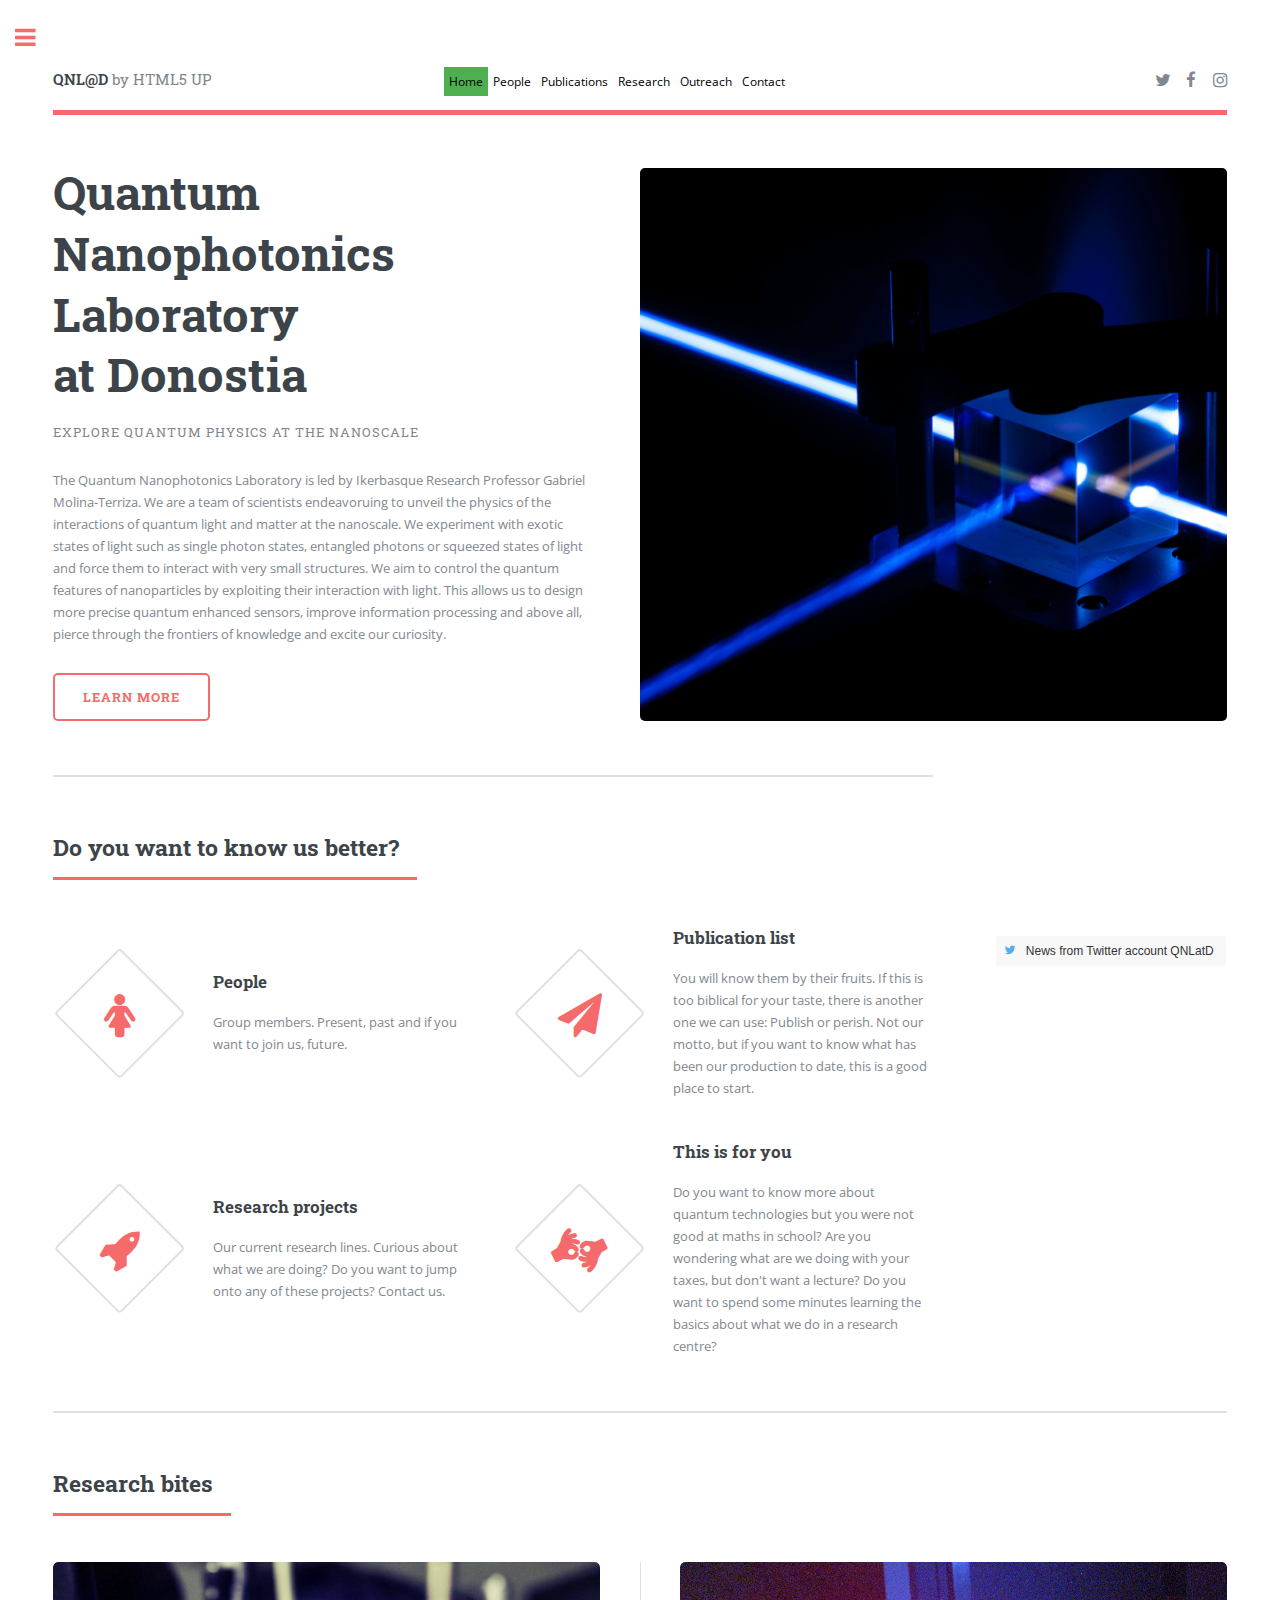
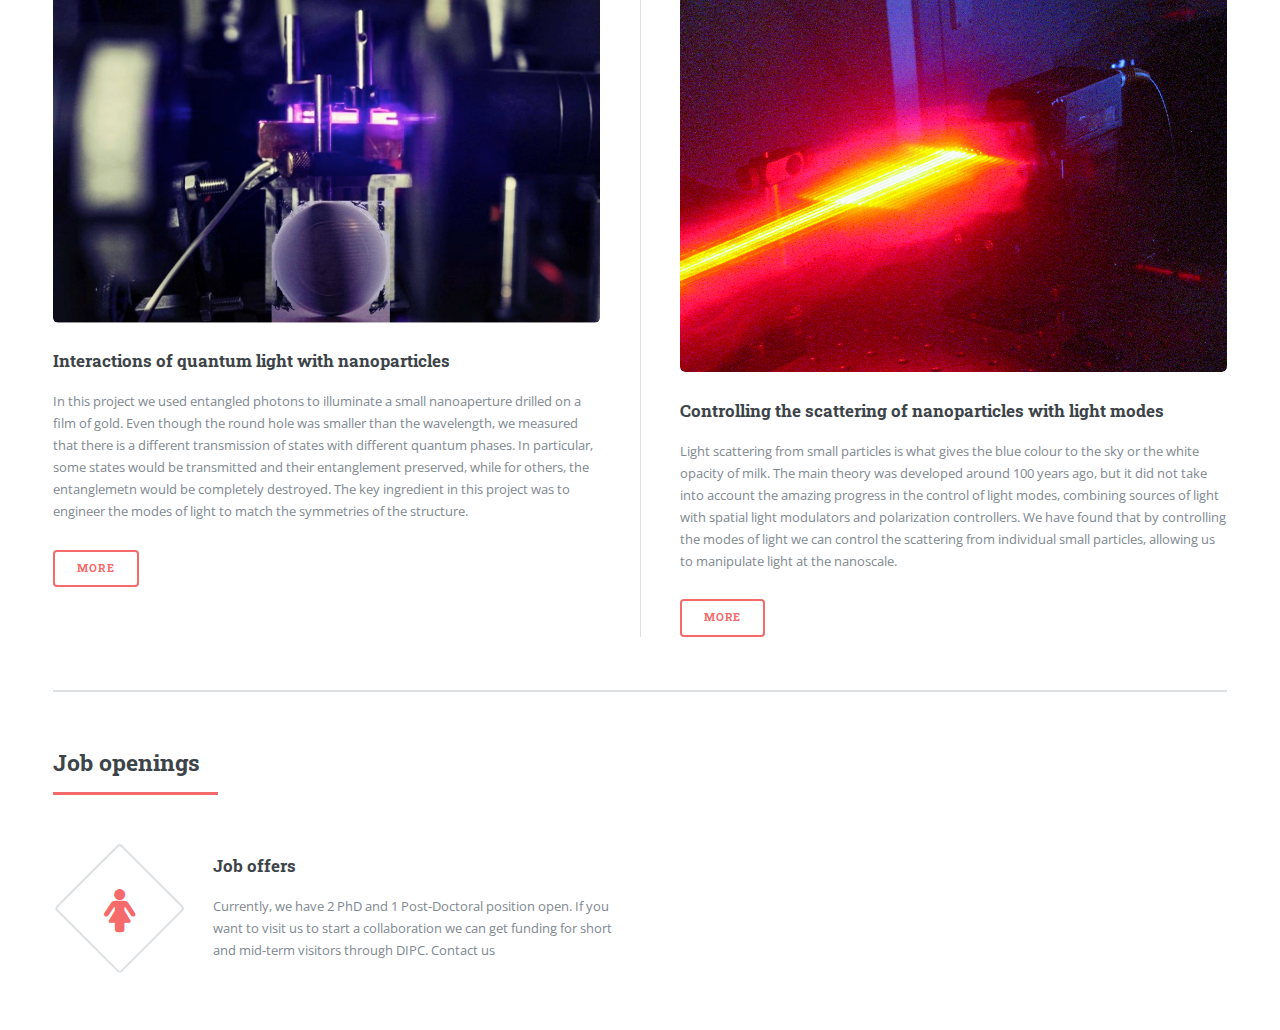
==== index.html @ 9013d864 "testing new webpage" ====
<!DOCTYPE html>
<!--
	Editorial by HTML5 UP	html5up.net | @ajlkn
	Free for personal and commercial use under the CCA 3.0 license (html5up.net/license)-->
<html>
  <head>
    <meta http-equiv="content-type" content="text/html; charset=utf-8">
    <title>Quantum Nanophotonics Laboratory at Donostia</title>
    <meta name="viewport" content="width=device-width, initial-scale=1, user-scalable=no">
    <!--[if lte IE 8]><script src="assets/js/ie/html5shiv.js"></script><![endif]-->
    <link rel="stylesheet" href="assets/css/main.css">
    <!--[if lte IE 9]><link rel="stylesheet" href="assets/css/ie9.css" /><![endif]-->
    <!--[if lte IE 8]><link rel="stylesheet" href="assets/css/ie8.css" /><![endif]-->
  </head>
  <body>
    <!-- Wrapper -->
    <div id="wrapper">
      <!-- Main -->
      <div id="main">
        <div class="inner">
          <!-- Header -->
          <header id="header"> <a href="index.html" class="logo"><strong>QNL@D</strong>
              by HTML5 UP</a>
			<div class="topnav">
				<a class="active" href="#Home">Home</a>
				<a href="#People">People</a>
				<a href="#Publications">Publications</a>
				<a href="#Research">Research</a>
				<a href="#Outreach">Outreach</a>
				<a href="#Contact">Contact</a>
			</div> 
            <ul class="icons">
              <li><a href="#" class="icon fa-twitter"><span class="label">Twitter</span></a></li>
              <li><a href="#" class="icon fa-facebook"><span class="label">Facebook</span></a></li>
              <li><a href="#" class="icon fa-instagram"><span class="label">Instagram</span></a></li>
            </ul>
          </header>
          <!-- Banner -->
          <section id="banner">
            <div class="content">
              <header>
                <h1>Quantum Nanophotonics Laboratory <br>at Donostia</h1>
                <p>Explore Quantum Physics at the Nanoscale</p>
              </header>
              <p>The Quantum Nanophotonics Laboratory is led by Ikerbasque Research Professor Gabriel 
			  Molina-Terriza. We are a team of scientists endeavoruing to unveil the physics of the 
			  interactions of quantum light and matter at the nanoscale. We experiment with exotic states
			  of light such as single photon states, entangled photons or squeezed states of light and 
			  force them to interact with very small structures. We aim to control the quantum features of nanoparticles by exploiting their interaction with light. This allows us to design more precise quantum enhanced sensors, improve information processing and above all, pierce through the frontiers of knowledge and excite our curiosity.</p>
              <ul class="actions">
                <li><a href="#" class="button big">Learn More</a></li>
              </ul>
            </div>
            <span class="image object"> <img src="images/SparatedTwins.jpg" alt=""> </span>
          </section>
          <!-- Section -->
		  <section style="float:left;width:75%">
			<header class="major">
              <h2>Do you want to know us better?</h2>
            </header>
			<div class="features">
			  <article> <a href="people.html"><span class="icon fa-female"></span></a>
                <div class="content">
                  <h3><a href="people.html">People</a></h3>
                  <p>Group members. Present, past and if you want to join us, future.</p>
                </div>
              </article>
              <article> <span class="icon fa-paper-plane"></span>
                <div class="content">
                  <h3>Publication list</h3>
                  <p>You will know them by their fruits. If this is too biblical for your taste, there is another one we can use: Publish or perish. Not our motto, but if you want to know what has been our production to date, this is a good place to start.</p>
                </div>
              </article>
              <article> <span class="icon fa-rocket"></span>
                <div class="content">
                  <h3>Research projects</h3>
                  <p>Our current research lines. Curious about what we are doing? Do you want to jump onto any of these projects? Contact us. </p>
                </div>
              </article>
              <article> <span class="icon fa-asl-interpreting"></span>
                <div class="content">
                  <h3>This is for you</h3>
                  <p>Do you want to know more about quantum technologies but you were not good at maths in school? Are you wondering what are we doing with your taxes, but don't want a lecture? Do you want to spend some minutes learning the basics about what we do in a research centre?</p>
                </div>
              </article>
            </div>

          </section>
			<aside style="float:right; margin-top:150px"> 
				<a class="twitter-timeline" data-chrome="noheader" data-width="220" data-height="500" href="https://twitter.com/QNLatD?ref_src=twsrc%5Etfw">News from Twitter account QNLatD</a>
				<script async src="https://platform.twitter.com/widgets.js" charset="utf-8"></script>

			</aside>
			<div style="clear: both;"></div>
		  
          <!-- Section Research bites -->
          <section>
            <header class="major">
              <h2>Research bites</h2>
            </header>
            <div class="posts">
              <article> <a href="#" class="image"><img src="images/slideshow.011.jpg" alt=""></a>
                <h3>Interactions of quantum light with nanoparticles</h3>
                <p>In this project we used entangled photons to illuminate a small nanoaperture drilled on a film of gold. Even though the round hole was smaller than the wavelength, we measured that there is a different transmission of states with different quantum phases. In particular, some states would be transmitted and their entanglement preserved, while for others, the entanglemetn would be completely destroyed. The key ingredient in this project was to engineer the modes of light to match the symmetries of the structure.</p>
                <ul class="actions">
                  <li><a href="#" class="button">More</a></li>
                </ul>
              </article>
              <article> <a href="#" class="image"><img src="images/IMG_2307.jpg" alt=""></a>
                <h3>Controlling the scattering of nanoparticles with light modes</h3>
                <p>Light scattering from small particles is what gives the blue colour to the sky or the white opacity of milk. The main theory was developed around 100 years ago, but it did not take into account the amazing progress in the control of light modes, combining sources of light with spatial light modulators and polarization controllers. We have found that by controlling the modes of light we can control the scattering from individual small particles, allowing us to manipulate light at the nanoscale.</p>
                <ul class="actions">
                  <li><a href="#" class="button">More</a></li>
                </ul>
              </article>
 <!--             <article> <a href="#" class="image"><img src="images/pic03.jpg" alt=""></a>
                <h3>Tempus ullamcorper</h3>
                <p>Aenean ornare velit lacus, ac varius enim lorem ullamcorper
                  dolore. Proin aliquam facilisis ante interdum. Sed nulla amet
                  lorem feugiat tempus aliquam.</p>
                <ul class="actions">
                  <li><a href="#" class="button">More</a></li>
                </ul>
              </article>
              <article> <a href="#" class="image"><img src="images/pic04.jpg" alt=""></a>
                <h3>Sed etiam facilis</h3>
                <p>Aenean ornare velit lacus, ac varius enim lorem ullamcorper
                  dolore. Proin aliquam facilisis ante interdum. Sed nulla amet
                  lorem feugiat tempus aliquam.</p>
                <ul class="actions">
                  <li><a href="#" class="button">More</a></li>
                </ul>
              </article>
              <article> <a href="#" class="image"><img src="images/pic05.jpg" alt=""></a>
                <h3>Feugiat lorem aenean</h3>
                <p>Aenean ornare velit lacus, ac varius enim lorem ullamcorper
                  dolore. Proin aliquam facilisis ante interdum. Sed nulla amet
                  lorem feugiat tempus aliquam.</p>
                <ul class="actions">
                  <li><a href="#" class="button">More</a></li>
                </ul>
              </article>
              <article> <a href="#" class="image"><img src="images/pic06.jpg" alt=""></a>
                <h3>Amet varius aliquam</h3>
                <p>Aenean ornare velit lacus, ac varius enim lorem ullamcorper
                  dolore. Proin aliquam facilisis ante interdum. Sed nulla amet
                  lorem feugiat tempus aliquam.</p>
                <ul class="actions">
                  <li><a href="#" class="button">More</a></li>
                </ul>
              </article> !-->
            </div>
          </section>
		           <!-- Section Job openings -->
          <section>
            <header class="major">
              <h2>Job openings</h2>
            </header>
			<div class="features">
			  <article> <span class="icon fa-female"></span>
                <div class="content">
                  <h3>Job offers</h3>
                  <p>Currently, we have 2 PhD and 1 Post-Doctoral position open. If you want to visit us to start a collaboration we can get funding for short and mid-term visitors through DIPC. Contact us</p>
                </div>
              </article>
			
		  </section>	
        </div>
      </div>
      <!-- Sidebar -->
      <div id="sidebar">
        <div class="inner">
          <!-- Search -->
          <section id="search" class="alt">
            <form method="post" action="#"> <input name="query" id="query" placeholder="Search"

                type="text"> </form>
          </section>
          <!-- Menu -->
          <nav id="menu">
            <header class="major">
              <h2>Menu</h2>
            </header>
            <ul>
              <li><a href="index.html">Homepage</a></li>
              <li><a href="people.html">People</a></li>
              <li><a href="elements.html">Elements</a></li>
              <li> <span class="opener">Submenu</span>
                <ul>
                  <li><a href="#">Lorem Dolor</a></li>
                  <li><a href="#">Ipsum Adipiscing</a></li>
                  <li><a href="#">Tempus Magna</a></li>
                  <li><a href="#">Feugiat Veroeros</a></li>
                </ul>
              </li>
              <li><a href="#">Etiam Dolore</a></li>
              <li><a href="#">Adipiscing</a></li>
              <li> <span class="opener">Another Submenu</span>
                <ul>
                  <li><a href="#">Lorem Dolor</a></li>
                  <li><a href="#">Ipsum Adipiscing</a></li>
                  <li><a href="#">Tempus Magna</a></li>
                  <li><a href="#">Feugiat Veroeros</a></li>
                </ul>
              </li>
              <li><a href="#">Maximus Erat</a></li>
              <li><a href="#">Sapien Mauris</a></li>
              <li><a href="#">Amet Lacinia</a></li>
            </ul>
          </nav>
          <!-- Section -->
          <section>
            <header class="major">
              <h2>Ante interdum</h2>
            </header>
            <div class="mini-posts">
              <article> <a href="#" class="image"><img src="images/pic07.jpg" alt=""></a>
                <p>Aenean ornare velit lacus, ac varius enim lorem ullamcorper
                  dolore aliquam.</p>
              </article>
              <article> <a href="#" class="image"><img src="images/pic08.jpg" alt=""></a>
                <p>Aenean ornare velit lacus, ac varius enim lorem ullamcorper
                  dolore aliquam.</p>
              </article>
              <article> <a href="#" class="image"><img src="images/pic09.jpg" alt=""></a>
                <p>Aenean ornare velit lacus, ac varius enim lorem ullamcorper
                  dolore aliquam.</p>
              </article>
            </div>
            <ul class="actions">
              <li><a href="#" class="button">More</a></li>
            </ul>
          </section>
          <!-- Section -->
          <section>
            <header class="major">
              <h2>Get in touch</h2>
            </header>
            <p>Sed varius enim lorem ullamcorper dolore aliquam aenean ornare
              velit lacus, ac varius enim lorem ullamcorper dolore. Proin sed
              aliquam facilisis ante interdum. Sed nulla amet lorem feugiat
              tempus aliquam.</p>
            <ul class="contact">
              <li class="fa-envelope-o"><a href="#">information@untitled.tld</a></li>
              <li class="fa-phone">(000) 000-0000</li>
              <li class="fa-home">1234 Somewhere Road #8254<br>
                Nashville, TN 00000-0000</li>
            </ul>
          </section>
          <!-- Footer -->
          <footer id="footer">
            <p class="copyright">© Untitled. All rights reserved. Demo Images: <a

                href="https://unsplash.com">Unsplash</a>. Design: <a href="https://html5up.net">HTML5
                UP</a>.</p>
          </footer>
        </div>
      </div>
    </div>
    <!-- Scripts -->
    <script src="assets/js/jquery.min.js"></script>
    <script src="assets/js/skel.min.js"></script>
    <script src="assets/js/util.js"></script>
    <!--[if lte IE 8]><script src="assets/js/ie/respond.min.js"></script><![endif]-->
    <script src="assets/js/main.js"></script>
  </body>
</html>
---- assets/css/main.css ----
@import url(font-awesome.min.css);
@import url("https://fonts.googleapis.com/css?family=Open+Sans:400,600,400italic,600italic|Roboto+Slab:400,700");

/*
	Editorial by HTML5 UP
	html5up.net | @ajlkn
	Free for personal and commercial use under the CCA 3.0 license (html5up.net/license)
*/

/* Reset */

	html, body, div, span, applet, object, iframe, h1, h2, h3, h4, h5, h6, p, blockquote, pre, a, abbr, acronym, address, big, cite, code, del, dfn, em, img, ins, kbd, q, s, samp, small, strike, strong, sub, sup, tt, var, b, u, i, center, dl, dt, dd, ol, ul, li, fieldset, form, label, legend, table, caption, tbody, tfoot, thead, tr, th, td, article, aside, canvas, details, embed, figure, figcaption, footer, header, hgroup, menu, nav, output, ruby, section, summary, time, mark, audio, video {
		margin: 0;
		padding: 0;
		border: 0;
		font-size: 100%;
		font: inherit;
		vertical-align: baseline;
	}

	article, aside, details, figcaption, figure, footer, header, hgroup, menu, nav, section {
		display: block;
	}

	body {
		line-height: 1;
	}

	ol, ul {
		list-style: none;
	}

	blockquote, q {
		quotes: none;
	}

	blockquote:before, blockquote:after, q:before, q:after {
		content: '';
		content: none;
	}

	table {
		border-collapse: collapse;
		border-spacing: 0;
	}

	body {
		-webkit-text-size-adjust: none;
	}

	/* Add a black background color to the top navigation */
	.topnav {
		background-color: white;
		overflow: hidden;
	}

/* Style the links inside the navigation bar */
	.topnav a {
		float: left;
		display: block;
		color: black;
		text-align: center;
		padding: 5px 5px;
		border-bottom: none;
		text-decoration: none;
		font-size: 12px;
	}

/* Change the color of links on hover */
	.topnav a:hover {
		background-color: #ddd;
		color: black;
	}

/* Add an active class to highlight the current page */
	.active {
		background-color: #4CAF50;
		color: white;
}

/* Hide the link that should open and close the topnav on small screens */
/*	.topnav .icon {
		display: none;
	} 
	
/* When the screen is less than 600 pixels wide, hide all links, except for the first one ("Home"). Show the link that contains should open and close the topnav (.icon) */

	@media screen and (max-width: 600px) {
		.topnav a {display: none;}
	}
	
/* Box Model */

	*, *:before, *:after {
		-moz-box-sizing: border-box;
		-webkit-box-sizing: border-box;
		box-sizing: border-box;
	}

/* Twitter timeline */
	a.twitter-timeline {
  /* Buttonish */
  display: inline-block;
  padding: 6px 12px 6px 30px;
  margin: 10px 0;
  border: #fff solid 1px;
  border-radius: 3px;
  background: #f8f8f8 url("[data-uri]") 8px 8px no-repeat;
  background-size: 1em 1em;

  /* Text */
  font: normal 12px/18px Helvetica, Arial, sans-serif;
  color: #333;
  white-space: nowrap;
}

a.twitter-timeline:hover,
a.twitter-timeline:focus {
  background-color: #dedede;
}

/* Color Highlight for keyboard navigation */

a.twitter-timeline:focus {
  outline: none;
  border-color: #0089cb;
}
	
	
/* Grid */

	.row {
		border-bottom: solid 1px transparent;
		-moz-box-sizing: border-box;
		-webkit-box-sizing: border-box;
		box-sizing: border-box;
	}

	.row > * {
		float: left;
		-moz-box-sizing: border-box;
		-webkit-box-sizing: border-box;
		box-sizing: border-box;
	}

	.row:after, .row:before {
		content: '';
		display: block;
		clear: both;
		height: 0;
	}

	.row.uniform > * > :first-child {
		margin-top: 0;
	}

	.row.uniform > * > :last-child {
		margin-bottom: 0;
	}

	.row.\30 \25 > * {
		padding: 0 0 0 0em;
	}

	.row.\30 \25 {
		margin: 0 0 -1px 0em;
	}

	.row.uniform.\30 \25 > * {
		padding: 0em 0 0 0em;
	}

	.row.uniform.\30 \25 {
		margin: 0em 0 -1px 0em;
	}

	.row > * {
		padding: 0 0 0 1.5em;
	}

	.row {
		margin: 0 0 -1px -1.5em;
	}

	.row.uniform > * {
		padding: 1.5em 0 0 1.5em;
	}

	.row.uniform {
		margin: -1.5em 0 -1px -1.5em;
	}

	.row.\32 00\25 > * {
		padding: 0 0 0 3em;
	}

	.row.\32 00\25 {
		margin: 0 0 -1px -3em;
	}

	.row.uniform.\32 00\25 > * {
		padding: 3em 0 0 3em;
	}

	.row.uniform.\32 00\25 {
		margin: -3em 0 -1px -3em;
	}

	.row.\31 50\25 > * {
		padding: 0 0 0 2.25em;
	}

	.row.\31 50\25 {
		margin: 0 0 -1px -2.25em;
	}

	.row.uniform.\31 50\25 > * {
		padding: 2.25em 0 0 2.25em;
	}

	.row.uniform.\31 50\25 {
		margin: -2.25em 0 -1px -2.25em;
	}

	.row.\35 0\25 > * {
		padding: 0 0 0 0.75em;
	}

	.row.\35 0\25 {
		margin: 0 0 -1px -0.75em;
	}

	.row.uniform.\35 0\25 > * {
		padding: 0.75em 0 0 0.75em;
	}

	.row.uniform.\35 0\25 {
		margin: -0.75em 0 -1px -0.75em;
	}

	.row.\32 5\25 > * {
		padding: 0 0 0 0.375em;
	}

	.row.\32 5\25 {
		margin: 0 0 -1px -0.375em;
	}

	.row.uniform.\32 5\25 > * {
		padding: 0.375em 0 0 0.375em;
	}

	.row.uniform.\32 5\25 {
		margin: -0.375em 0 -1px -0.375em;
	}

	.\31 2u, .\31 2u\24 {
		width: 100%;
		clear: none;
		margin-left: 0;
	}

	.\31 1u, .\31 1u\24 {
		width: 91.6666666667%;
		clear: none;
		margin-left: 0;
	}

	.\31 0u, .\31 0u\24 {
		width: 83.3333333333%;
		clear: none;
		margin-left: 0;
	}

	.\39 u, .\39 u\24 {
		width: 75%;
		clear: none;
		margin-left: 0;
	}

	.\38 u, .\38 u\24 {
		width: 66.6666666667%;
		clear: none;
		margin-left: 0;
	}

	.\37 u, .\37 u\24 {
		width: 58.3333333333%;
		clear: none;
		margin-left: 0;
	}

	.\36 u, .\36 u\24 {
		width: 50%;
		clear: none;
		margin-left: 0;
	}

	.\35 u, .\35 u\24 {
		width: 41.6666666667%;
		clear: none;
		margin-left: 0;
	}

	.\34 u, .\34 u\24 {
		width: 33.3333333333%;
		clear: none;
		margin-left: 0;
	}

	.\33 u, .\33 u\24 {
		width: 25%;
		clear: none;
		margin-left: 0;
	}

	.\32 u, .\32 u\24 {
		width: 16.6666666667%;
		clear: none;
		margin-left: 0;
	}

	.\31 u, .\31 u\24 {
		width: 8.3333333333%;
		clear: none;
		margin-left: 0;
	}

	.\31 2u\24 + *,
	.\31 1u\24 + *,
	.\31 0u\24 + *,
	.\39 u\24 + *,
	.\38 u\24 + *,
	.\37 u\24 + *,
	.\36 u\24 + *,
	.\35 u\24 + *,
	.\34 u\24 + *,
	.\33 u\24 + *,
	.\32 u\24 + *,
	.\31 u\24 + * {
		clear: left;
	}

	.\-11u {
		margin-left: 91.66667%;
	}

	.\-10u {
		margin-left: 83.33333%;
	}

	.\-9u {
		margin-left: 75%;
	}

	.\-8u {
		margin-left: 66.66667%;
	}

	.\-7u {
		margin-left: 58.33333%;
	}

	.\-6u {
		margin-left: 50%;
	}

	.\-5u {
		margin-left: 41.66667%;
	}

	.\-4u {
		margin-left: 33.33333%;
	}

	.\-3u {
		margin-left: 25%;
	}

	.\-2u {
		margin-left: 16.66667%;
	}

	.\-1u {
		margin-left: 8.33333%;
	}

	@media screen and (max-width: 1680px) {

		.row > * {
			padding: 0 0 0 1.5em;
		}

		.row {
			margin: 0 0 -1px -1.5em;
		}

		.row.uniform > * {
			padding: 1.5em 0 0 1.5em;
		}

		.row.uniform {
			margin: -1.5em 0 -1px -1.5em;
		}

		.row.\32 00\25 > * {
			padding: 0 0 0 3em;
		}

		.row.\32 00\25 {
			margin: 0 0 -1px -3em;
		}

		.row.uniform.\32 00\25 > * {
			padding: 3em 0 0 3em;
		}

		.row.uniform.\32 00\25 {
			margin: -3em 0 -1px -3em;
		}

		.row.\31 50\25 > * {
			padding: 0 0 0 2.25em;
		}

		.row.\31 50\25 {
			margin: 0 0 -1px -2.25em;
		}

		.row.uniform.\31 50\25 > * {
			padding: 2.25em 0 0 2.25em;
		}

		.row.uniform.\31 50\25 {
			margin: -2.25em 0 -1px -2.25em;
		}

		.row.\35 0\25 > * {
			padding: 0 0 0 0.75em;
		}

		.row.\35 0\25 {
			margin: 0 0 -1px -0.75em;
		}

		.row.uniform.\35 0\25 > * {
			padding: 0.75em 0 0 0.75em;
		}

		.row.uniform.\35 0\25 {
			margin: -0.75em 0 -1px -0.75em;
		}

		.row.\32 5\25 > * {
			padding: 0 0 0 0.375em;
		}

		.row.\32 5\25 {
			margin: 0 0 -1px -0.375em;
		}

		.row.uniform.\32 5\25 > * {
			padding: 0.375em 0 0 0.375em;
		}

		.row.uniform.\32 5\25 {
			margin: -0.375em 0 -1px -0.375em;
		}

		.\31 2u\28xlarge\29, .\31 2u\24\28xlarge\29 {
			width: 100%;
			clear: none;
			margin-left: 0;
		}

		.\31 1u\28xlarge\29, .\31 1u\24\28xlarge\29 {
			width: 91.6666666667%;
			clear: none;
			margin-left: 0;
		}

		.\31 0u\28xlarge\29, .\31 0u\24\28xlarge\29 {
			width: 83.3333333333%;
			clear: none;
			margin-left: 0;
		}

		.\39 u\28xlarge\29, .\39 u\24\28xlarge\29 {
			width: 75%;
			clear: none;
			margin-left: 0;
		}

		.\38 u\28xlarge\29, .\38 u\24\28xlarge\29 {
			width: 66.6666666667%;
			clear: none;
			margin-left: 0;
		}

		.\37 u\28xlarge\29, .\37 u\24\28xlarge\29 {
			width: 58.3333333333%;
			clear: none;
			margin-left: 0;
		}

		.\36 u\28xlarge\29, .\36 u\24\28xlarge\29 {
			width: 50%;
			clear: none;
			margin-left: 0;
		}

		.\35 u\28xlarge\29, .\35 u\24\28xlarge\29 {
			width: 41.6666666667%;
			clear: none;
			margin-left: 0;
		}

		.\34 u\28xlarge\29, .\34 u\24\28xlarge\29 {
			width: 33.3333333333%;
			clear: none;
			margin-left: 0;
		}

		.\33 u\28xlarge\29, .\33 u\24\28xlarge\29 {
			width: 25%;
			clear: none;
			margin-left: 0;
		}

		.\32 u\28xlarge\29, .\32 u\24\28xlarge\29 {
			width: 16.6666666667%;
			clear: none;
			margin-left: 0;
		}

		.\31 u\28xlarge\29, .\31 u\24\28xlarge\29 {
			width: 8.3333333333%;
			clear: none;
			margin-left: 0;
		}

		.\31 2u\24\28xlarge\29 + *,
		.\31 1u\24\28xlarge\29 + *,
		.\31 0u\24\28xlarge\29 + *,
		.\39 u\24\28xlarge\29 + *,
		.\38 u\24\28xlarge\29 + *,
		.\37 u\24\28xlarge\29 + *,
		.\36 u\24\28xlarge\29 + *,
		.\35 u\24\28xlarge\29 + *,
		.\34 u\24\28xlarge\29 + *,
		.\33 u\24\28xlarge\29 + *,
		.\32 u\24\28xlarge\29 + *,
		.\31 u\24\28xlarge\29 + * {
			clear: left;
		}

		.\-11u\28xlarge\29 {
			margin-left: 91.66667%;
		}

		.\-10u\28xlarge\29 {
			margin-left: 83.33333%;
		}

		.\-9u\28xlarge\29 {
			margin-left: 75%;
		}

		.\-8u\28xlarge\29 {
			margin-left: 66.66667%;
		}

		.\-7u\28xlarge\29 {
			margin-left: 58.33333%;
		}

		.\-6u\28xlarge\29 {
			margin-left: 50%;
		}

		.\-5u\28xlarge\29 {
			margin-left: 41.66667%;
		}

		.\-4u\28xlarge\29 {
			margin-left: 33.33333%;
		}

		.\-3u\28xlarge\29 {
			margin-left: 25%;
		}

		.\-2u\28xlarge\29 {
			margin-left: 16.66667%;
		}

		.\-1u\28xlarge\29 {
			margin-left: 8.33333%;
		}

	}

	@media screen and (max-width: 1280px) {

		.row > * {
			padding: 0 0 0 1.5em;
		}

		.row {
			margin: 0 0 -1px -1.5em;
		}

		.row.uniform > * {
			padding: 1.5em 0 0 1.5em;
		}

		.row.uniform {
			margin: -1.5em 0 -1px -1.5em;
		}

		.row.\32 00\25 > * {
			padding: 0 0 0 3em;
		}

		.row.\32 00\25 {
			margin: 0 0 -1px -3em;
		}

		.row.uniform.\32 00\25 > * {
			padding: 3em 0 0 3em;
		}

		.row.uniform.\32 00\25 {
			margin: -3em 0 -1px -3em;
		}

		.row.\31 50\25 > * {
			padding: 0 0 0 2.25em;
		}

		.row.\31 50\25 {
			margin: 0 0 -1px -2.25em;
		}

		.row.uniform.\31 50\25 > * {
			padding: 2.25em 0 0 2.25em;
		}

		.row.uniform.\31 50\25 {
			margin: -2.25em 0 -1px -2.25em;
		}

		.row.\35 0\25 > * {
			padding: 0 0 0 0.75em;
		}

		.row.\35 0\25 {
			margin: 0 0 -1px -0.75em;
		}

		.row.uniform.\35 0\25 > * {
			padding: 0.75em 0 0 0.75em;
		}

		.row.uniform.\35 0\25 {
			margin: -0.75em 0 -1px -0.75em;
		}

		.row.\32 5\25 > * {
			padding: 0 0 0 0.375em;
		}

		.row.\32 5\25 {
			margin: 0 0 -1px -0.375em;
		}

		.row.uniform.\32 5\25 > * {
			padding: 0.375em 0 0 0.375em;
		}

		.row.uniform.\32 5\25 {
			margin: -0.375em 0 -1px -0.375em;
		}

		.\31 2u\28large\29, .\31 2u\24\28large\29 {
			width: 100%;
			clear: none;
			margin-left: 0;
		}

		.\31 1u\28large\29, .\31 1u\24\28large\29 {
			width: 91.6666666667%;
			clear: none;
			margin-left: 0;
		}

		.\31 0u\28large\29, .\31 0u\24\28large\29 {
			width: 83.3333333333%;
			clear: none;
			margin-left: 0;
		}

		.\39 u\28large\29, .\39 u\24\28large\29 {
			width: 75%;
			clear: none;
			margin-left: 0;
		}

		.\38 u\28large\29, .\38 u\24\28large\29 {
			width: 66.6666666667%;
			clear: none;
			margin-left: 0;
		}

		.\37 u\28large\29, .\37 u\24\28large\29 {
			width: 58.3333333333%;
			clear: none;
			margin-left: 0;
		}

		.\36 u\28large\29, .\36 u\24\28large\29 {
			width: 50%;
			clear: none;
			margin-left: 0;
		}

		.\35 u\28large\29, .\35 u\24\28large\29 {
			width: 41.6666666667%;
			clear: none;
			margin-left: 0;
		}

		.\34 u\28large\29, .\34 u\24\28large\29 {
			width: 33.3333333333%;
			clear: none;
			margin-left: 0;
		}

		.\33 u\28large\29, .\33 u\24\28large\29 {
			width: 25%;
			clear: none;
			margin-left: 0;
		}

		.\32 u\28large\29, .\32 u\24\28large\29 {
			width: 16.6666666667%;
			clear: none;
			margin-left: 0;
		}

		.\31 u\28large\29, .\31 u\24\28large\29 {
			width: 8.3333333333%;
			clear: none;
			margin-left: 0;
		}

		.\31 2u\24\28large\29 + *,
		.\31 1u\24\28large\29 + *,
		.\31 0u\24\28large\29 + *,
		.\39 u\24\28large\29 + *,
		.\38 u\24\28large\29 + *,
		.\37 u\24\28large\29 + *,
		.\36 u\24\28large\29 + *,
		.\35 u\24\28large\29 + *,
		.\34 u\24\28large\29 + *,
		.\33 u\24\28large\29 + *,
		.\32 u\24\28large\29 + *,
		.\31 u\24\28large\29 + * {
			clear: left;
		}

		.\-11u\28large\29 {
			margin-left: 91.66667%;
		}

		.\-10u\28large\29 {
			margin-left: 83.33333%;
		}

		.\-9u\28large\29 {
			margin-left: 75%;
		}

		.\-8u\28large\29 {
			margin-left: 66.66667%;
		}

		.\-7u\28large\29 {
			margin-left: 58.33333%;
		}

		.\-6u\28large\29 {
			margin-left: 50%;
		}

		.\-5u\28large\29 {
			margin-left: 41.66667%;
		}

		.\-4u\28large\29 {
			margin-left: 33.33333%;
		}

		.\-3u\28large\29 {
			margin-left: 25%;
		}

		.\-2u\28large\29 {
			margin-left: 16.66667%;
		}

		.\-1u\28large\29 {
			margin-left: 8.33333%;
		}

	}

	@media screen and (max-width: 980px) {

		.row > * {
			padding: 0 0 0 1.5em;
		}

		.row {
			margin: 0 0 -1px -1.5em;
		}

		.row.uniform > * {
			padding: 1.5em 0 0 1.5em;
		}

		.row.uniform {
			margin: -1.5em 0 -1px -1.5em;
		}

		.row.\32 00\25 > * {
			padding: 0 0 0 3em;
		}

		.row.\32 00\25 {
			margin: 0 0 -1px -3em;
		}

		.row.uniform.\32 00\25 > * {
			padding: 3em 0 0 3em;
		}

		.row.uniform.\32 00\25 {
			margin: -3em 0 -1px -3em;
		}

		.row.\31 50\25 > * {
			padding: 0 0 0 2.25em;
		}

		.row.\31 50\25 {
			margin: 0 0 -1px -2.25em;
		}

		.row.uniform.\31 50\25 > * {
			padding: 2.25em 0 0 2.25em;
		}

		.row.uniform.\31 50\25 {
			margin: -2.25em 0 -1px -2.25em;
		}

		.row.\35 0\25 > * {
			padding: 0 0 0 0.75em;
		}

		.row.\35 0\25 {
			margin: 0 0 -1px -0.75em;
		}

		.row.uniform.\35 0\25 > * {
			padding: 0.75em 0 0 0.75em;
		}

		.row.uniform.\35 0\25 {
			margin: -0.75em 0 -1px -0.75em;
		}

		.row.\32 5\25 > * {
			padding: 0 0 0 0.375em;
		}

		.row.\32 5\25 {
			margin: 0 0 -1px -0.375em;
		}

		.row.uniform.\32 5\25 > * {
			padding: 0.375em 0 0 0.375em;
		}

		.row.uniform.\32 5\25 {
			margin: -0.375em 0 -1px -0.375em;
		}

		.\31 2u\28medium\29, .\31 2u\24\28medium\29 {
			width: 100%;
			clear: none;
			margin-left: 0;
		}

		.\31 1u\28medium\29, .\31 1u\24\28medium\29 {
			width: 91.6666666667%;
			clear: none;
			margin-left: 0;
		}

		.\31 0u\28medium\29, .\31 0u\24\28medium\29 {
			width: 83.3333333333%;
			clear: none;
			margin-left: 0;
		}

		.\39 u\28medium\29, .\39 u\24\28medium\29 {
			width: 75%;
			clear: none;
			margin-left: 0;
		}

		.\38 u\28medium\29, .\38 u\24\28medium\29 {
			width: 66.6666666667%;
			clear: none;
			margin-left: 0;
		}

		.\37 u\28medium\29, .\37 u\24\28medium\29 {
			width: 58.3333333333%;
			clear: none;
			margin-left: 0;
		}

		.\36 u\28medium\29, .\36 u\24\28medium\29 {
			width: 50%;
			clear: none;
			margin-left: 0;
		}

		.\35 u\28medium\29, .\35 u\24\28medium\29 {
			width: 41.6666666667%;
			clear: none;
			margin-left: 0;
		}

		.\34 u\28medium\29, .\34 u\24\28medium\29 {
			width: 33.3333333333%;
			clear: none;
			margin-left: 0;
		}

		.\33 u\28medium\29, .\33 u\24\28medium\29 {
			width: 25%;
			clear: none;
			margin-left: 0;
		}

		.\32 u\28medium\29, .\32 u\24\28medium\29 {
			width: 16.6666666667%;
			clear: none;
			margin-left: 0;
		}

		.\31 u\28medium\29, .\31 u\24\28medium\29 {
			width: 8.3333333333%;
			clear: none;
			margin-left: 0;
		}

		.\31 2u\24\28medium\29 + *,
		.\31 1u\24\28medium\29 + *,
		.\31 0u\24\28medium\29 + *,
		.\39 u\24\28medium\29 + *,
		.\38 u\24\28medium\29 + *,
		.\37 u\24\28medium\29 + *,
		.\36 u\24\28medium\29 + *,
		.\35 u\24\28medium\29 + *,
		.\34 u\24\28medium\29 + *,
		.\33 u\24\28medium\29 + *,
		.\32 u\24\28medium\29 + *,
		.\31 u\24\28medium\29 + * {
			clear: left;
		}

		.\-11u\28medium\29 {
			margin-left: 91.66667%;
		}

		.\-10u\28medium\29 {
			margin-left: 83.33333%;
		}

		.\-9u\28medium\29 {
			margin-left: 75%;
		}

		.\-8u\28medium\29 {
			margin-left: 66.66667%;
		}

		.\-7u\28medium\29 {
			margin-left: 58.33333%;
		}

		.\-6u\28medium\29 {
			margin-left: 50%;
		}

		.\-5u\28medium\29 {
			margin-left: 41.66667%;
		}

		.\-4u\28medium\29 {
			margin-left: 33.33333%;
		}

		.\-3u\28medium\29 {
			margin-left: 25%;
		}

		.\-2u\28medium\29 {
			margin-left: 16.66667%;
		}

		.\-1u\28medium\29 {
			margin-left: 8.33333%;
		}

	}

	@media screen and (max-width: 736px) {

		.row > * {
			padding: 0 0 0 1.5em;
		}

		.row {
			margin: 0 0 -1px -1.5em;
		}

		.row.uniform > * {
			padding: 1.5em 0 0 1.5em;
		}

		.row.uniform {
			margin: -1.5em 0 -1px -1.5em;
		}

		.row.\32 00\25 > * {
			padding: 0 0 0 3em;
		}

		.row.\32 00\25 {
			margin: 0 0 -1px -3em;
		}

		.row.uniform.\32 00\25 > * {
			padding: 3em 0 0 3em;
		}

		.row.uniform.\32 00\25 {
			margin: -3em 0 -1px -3em;
		}

		.row.\31 50\25 > * {
			padding: 0 0 0 2.25em;
		}

		.row.\31 50\25 {
			margin: 0 0 -1px -2.25em;
		}

		.row.uniform.\31 50\25 > * {
			padding: 2.25em 0 0 2.25em;
		}

		.row.uniform.\31 50\25 {
			margin: -2.25em 0 -1px -2.25em;
		}

		.row.\35 0\25 > * {
			padding: 0 0 0 0.75em;
		}

		.row.\35 0\25 {
			margin: 0 0 -1px -0.75em;
		}

		.row.uniform.\35 0\25 > * {
			padding: 0.75em 0 0 0.75em;
		}

		.row.uniform.\35 0\25 {
			margin: -0.75em 0 -1px -0.75em;
		}

		.row.\32 5\25 > * {
			padding: 0 0 0 0.375em;
		}

		.row.\32 5\25 {
			margin: 0 0 -1px -0.375em;
		}

		.row.uniform.\32 5\25 > * {
			padding: 0.375em 0 0 0.375em;
		}

		.row.uniform.\32 5\25 {
			margin: -0.375em 0 -1px -0.375em;
		}

		.\31 2u\28small\29, .\31 2u\24\28small\29 {
			width: 100%;
			clear: none;
			margin-left: 0;
		}

		.\31 1u\28small\29, .\31 1u\24\28small\29 {
			width: 91.6666666667%;
			clear: none;
			margin-left: 0;
		}

		.\31 0u\28small\29, .\31 0u\24\28small\29 {
			width: 83.3333333333%;
			clear: none;
			margin-left: 0;
		}

		.\39 u\28small\29, .\39 u\24\28small\29 {
			width: 75%;
			clear: none;
			margin-left: 0;
		}

		.\38 u\28small\29, .\38 u\24\28small\29 {
			width: 66.6666666667%;
			clear: none;
			margin-left: 0;
		}

		.\37 u\28small\29, .\37 u\24\28small\29 {
			width: 58.3333333333%;
			clear: none;
			margin-left: 0;
		}

		.\36 u\28small\29, .\36 u\24\28small\29 {
			width: 50%;
			clear: none;
			margin-left: 0;
		}

		.\35 u\28small\29, .\35 u\24\28small\29 {
			width: 41.6666666667%;
			clear: none;
			margin-left: 0;
		}

		.\34 u\28small\29, .\34 u\24\28small\29 {
			width: 33.3333333333%;
			clear: none;
			margin-left: 0;
		}

		.\33 u\28small\29, .\33 u\24\28small\29 {
			width: 25%;
			clear: none;
			margin-left: 0;
		}

		.\32 u\28small\29, .\32 u\24\28small\29 {
			width: 16.6666666667%;
			clear: none;
			margin-left: 0;
		}

		.\31 u\28small\29, .\31 u\24\28small\29 {
			width: 8.3333333333%;
			clear: none;
			margin-left: 0;
		}

		.\31 2u\24\28small\29 + *,
		.\31 1u\24\28small\29 + *,
		.\31 0u\24\28small\29 + *,
		.\39 u\24\28small\29 + *,
		.\38 u\24\28small\29 + *,
		.\37 u\24\28small\29 + *,
		.\36 u\24\28small\29 + *,
		.\35 u\24\28small\29 + *,
		.\34 u\24\28small\29 + *,
		.\33 u\24\28small\29 + *,
		.\32 u\24\28small\29 + *,
		.\31 u\24\28small\29 + * {
			clear: left;
		}

		.\-11u\28small\29 {
			margin-left: 91.66667%;
		}

		.\-10u\28small\29 {
			margin-left: 83.33333%;
		}

		.\-9u\28small\29 {
			margin-left: 75%;
		}

		.\-8u\28small\29 {
			margin-left: 66.66667%;
		}

		.\-7u\28small\29 {
			margin-left: 58.33333%;
		}

		.\-6u\28small\29 {
			margin-left: 50%;
		}

		.\-5u\28small\29 {
			margin-left: 41.66667%;
		}

		.\-4u\28small\29 {
			margin-left: 33.33333%;
		}

		.\-3u\28small\29 {
			margin-left: 25%;
		}

		.\-2u\28small\29 {
			margin-left: 16.66667%;
		}

		.\-1u\28small\29 {
			margin-left: 8.33333%;
		}

	}

	@media screen and (max-width: 480px) {

		.row > * {
			padding: 0 0 0 1.5em;
		}

		.row {
			margin: 0 0 -1px -1.5em;
		}

		.row.uniform > * {
			padding: 1.5em 0 0 1.5em;
		}

		.row.uniform {
			margin: -1.5em 0 -1px -1.5em;
		}

		.row.\32 00\25 > * {
			padding: 0 0 0 3em;
		}

		.row.\32 00\25 {
			margin: 0 0 -1px -3em;
		}

		.row.uniform.\32 00\25 > * {
			padding: 3em 0 0 3em;
		}

		.row.uniform.\32 00\25 {
			margin: -3em 0 -1px -3em;
		}

		.row.\31 50\25 > * {
			padding: 0 0 0 2.25em;
		}

		.row.\31 50\25 {
			margin: 0 0 -1px -2.25em;
		}

		.row.uniform.\31 50\25 > * {
			padding: 2.25em 0 0 2.25em;
		}

		.row.uniform.\31 50\25 {
			margin: -2.25em 0 -1px -2.25em;
		}

		.row.\35 0\25 > * {
			padding: 0 0 0 0.75em;
		}

		.row.\35 0\25 {
			margin: 0 0 -1px -0.75em;
		}

		.row.uniform.\35 0\25 > * {
			padding: 0.75em 0 0 0.75em;
		}

		.row.uniform.\35 0\25 {
			margin: -0.75em 0 -1px -0.75em;
		}

		.row.\32 5\25 > * {
			padding: 0 0 0 0.375em;
		}

		.row.\32 5\25 {
			margin: 0 0 -1px -0.375em;
		}

		.row.uniform.\32 5\25 > * {
			padding: 0.375em 0 0 0.375em;
		}

		.row.uniform.\32 5\25 {
			margin: -0.375em 0 -1px -0.375em;
		}

		.\31 2u\28xsmall\29, .\31 2u\24\28xsmall\29 {
			width: 100%;
			clear: none;
			margin-left: 0;
		}

		.\31 1u\28xsmall\29, .\31 1u\24\28xsmall\29 {
			width: 91.6666666667%;
			clear: none;
			margin-left: 0;
		}

		.\31 0u\28xsmall\29, .\31 0u\24\28xsmall\29 {
			width: 83.3333333333%;
			clear: none;
			margin-left: 0;
		}

		.\39 u\28xsmall\29, .\39 u\24\28xsmall\29 {
			width: 75%;
			clear: none;
			margin-left: 0;
		}

		.\38 u\28xsmall\29, .\38 u\24\28xsmall\29 {
			width: 66.6666666667%;
			clear: none;
			margin-left: 0;
		}

		.\37 u\28xsmall\29, .\37 u\24\28xsmall\29 {
			width: 58.3333333333%;
			clear: none;
			margin-left: 0;
		}

		.\36 u\28xsmall\29, .\36 u\24\28xsmall\29 {
			width: 50%;
			clear: none;
			margin-left: 0;
		}

		.\35 u\28xsmall\29, .\35 u\24\28xsmall\29 {
			width: 41.6666666667%;
			clear: none;
			margin-left: 0;
		}

		.\34 u\28xsmall\29, .\34 u\24\28xsmall\29 {
			width: 33.3333333333%;
			clear: none;
			margin-left: 0;
		}

		.\33 u\28xsmall\29, .\33 u\24\28xsmall\29 {
			width: 25%;
			clear: none;
			margin-left: 0;
		}

		.\32 u\28xsmall\29, .\32 u\24\28xsmall\29 {
			width: 16.6666666667%;
			clear: none;
			margin-left: 0;
		}

		.\31 u\28xsmall\29, .\31 u\24\28xsmall\29 {
			width: 8.3333333333%;
			clear: none;
			margin-left: 0;
		}

		.\31 2u\24\28xsmall\29 + *,
		.\31 1u\24\28xsmall\29 + *,
		.\31 0u\24\28xsmall\29 + *,
		.\39 u\24\28xsmall\29 + *,
		.\38 u\24\28xsmall\29 + *,
		.\37 u\24\28xsmall\29 + *,
		.\36 u\24\28xsmall\29 + *,
		.\35 u\24\28xsmall\29 + *,
		.\34 u\24\28xsmall\29 + *,
		.\33 u\24\28xsmall\29 + *,
		.\32 u\24\28xsmall\29 + *,
		.\31 u\24\28xsmall\29 + * {
			clear: left;
		}

		.\-11u\28xsmall\29 {
			margin-left: 91.66667%;
		}

		.\-10u\28xsmall\29 {
			margin-left: 83.33333%;
		}

		.\-9u\28xsmall\29 {
			margin-left: 75%;
		}

		.\-8u\28xsmall\29 {
			margin-left: 66.66667%;
		}

		.\-7u\28xsmall\29 {
			margin-left: 58.33333%;
		}

		.\-6u\28xsmall\29 {
			margin-left: 50%;
		}

		.\-5u\28xsmall\29 {
			margin-left: 41.66667%;
		}

		.\-4u\28xsmall\29 {
			margin-left: 33.33333%;
		}

		.\-3u\28xsmall\29 {
			margin-left: 25%;
		}

		.\-2u\28xsmall\29 {
			margin-left: 16.66667%;
		}

		.\-1u\28xsmall\29 {
			margin-left: 8.33333%;
		}

	}

	@media screen and (max-width: 360px) {

		.row > * {
			padding: 0 0 0 1.5em;
		}

		.row {
			margin: 0 0 -1px -1.5em;
		}

		.row.uniform > * {
			padding: 1.5em 0 0 1.5em;
		}

		.row.uniform {
			margin: -1.5em 0 -1px -1.5em;
		}

		.row.\32 00\25 > * {
			padding: 0 0 0 3em;
		}

		.row.\32 00\25 {
			margin: 0 0 -1px -3em;
		}

		.row.uniform.\32 00\25 > * {
			padding: 3em 0 0 3em;
		}

		.row.uniform.\32 00\25 {
			margin: -3em 0 -1px -3em;
		}

		.row.\31 50\25 > * {
			padding: 0 0 0 2.25em;
		}

		.row.\31 50\25 {
			margin: 0 0 -1px -2.25em;
		}

		.row.uniform.\31 50\25 > * {
			padding: 2.25em 0 0 2.25em;
		}

		.row.uniform.\31 50\25 {
			margin: -2.25em 0 -1px -2.25em;
		}

		.row.\35 0\25 > * {
			padding: 0 0 0 0.75em;
		}

		.row.\35 0\25 {
			margin: 0 0 -1px -0.75em;
		}

		.row.uniform.\35 0\25 > * {
			padding: 0.75em 0 0 0.75em;
		}

		.row.uniform.\35 0\25 {
			margin: -0.75em 0 -1px -0.75em;
		}

		.row.\32 5\25 > * {
			padding: 0 0 0 0.375em;
		}

		.row.\32 5\25 {
			margin: 0 0 -1px -0.375em;
		}

		.row.uniform.\32 5\25 > * {
			padding: 0.375em 0 0 0.375em;
		}

		.row.uniform.\32 5\25 {
			margin: -0.375em 0 -1px -0.375em;
		}

		.\31 2u\28xxsmall\29, .\31 2u\24\28xxsmall\29 {
			width: 100%;
			clear: none;
			margin-left: 0;
		}

		.\31 1u\28xxsmall\29, .\31 1u\24\28xxsmall\29 {
			width: 91.6666666667%;
			clear: none;
			margin-left: 0;
		}

		.\31 0u\28xxsmall\29, .\31 0u\24\28xxsmall\29 {
			width: 83.3333333333%;
			clear: none;
			margin-left: 0;
		}

		.\39 u\28xxsmall\29, .\39 u\24\28xxsmall\29 {
			width: 75%;
			clear: none;
			margin-left: 0;
		}

		.\38 u\28xxsmall\29, .\38 u\24\28xxsmall\29 {
			width: 66.6666666667%;
			clear: none;
			margin-left: 0;
		}

		.\37 u\28xxsmall\29, .\37 u\24\28xxsmall\29 {
			width: 58.3333333333%;
			clear: none;
			margin-left: 0;
		}

		.\36 u\28xxsmall\29, .\36 u\24\28xxsmall\29 {
			width: 50%;
			clear: none;
			margin-left: 0;
		}

		.\35 u\28xxsmall\29, .\35 u\24\28xxsmall\29 {
			width: 41.6666666667%;
			clear: none;
			margin-left: 0;
		}

		.\34 u\28xxsmall\29, .\34 u\24\28xxsmall\29 {
			width: 33.3333333333%;
			clear: none;
			margin-left: 0;
		}

		.\33 u\28xxsmall\29, .\33 u\24\28xxsmall\29 {
			width: 25%;
			clear: none;
			margin-left: 0;
		}

		.\32 u\28xxsmall\29, .\32 u\24\28xxsmall\29 {
			width: 16.6666666667%;
			clear: none;
			margin-left: 0;
		}

		.\31 u\28xxsmall\29, .\31 u\24\28xxsmall\29 {
			width: 8.3333333333%;
			clear: none;
			margin-left: 0;
		}

		.\31 2u\24\28xxsmall\29 + *,
		.\31 1u\24\28xxsmall\29 + *,
		.\31 0u\24\28xxsmall\29 + *,
		.\39 u\24\28xxsmall\29 + *,
		.\38 u\24\28xxsmall\29 + *,
		.\37 u\24\28xxsmall\29 + *,
		.\36 u\24\28xxsmall\29 + *,
		.\35 u\24\28xxsmall\29 + *,
		.\34 u\24\28xxsmall\29 + *,
		.\33 u\24\28xxsmall\29 + *,
		.\32 u\24\28xxsmall\29 + *,
		.\31 u\24\28xxsmall\29 + * {
			clear: left;
		}

		.\-11u\28xxsmall\29 {
			margin-left: 91.66667%;
		}

		.\-10u\28xxsmall\29 {
			margin-left: 83.33333%;
		}

		.\-9u\28xxsmall\29 {
			margin-left: 75%;
		}

		.\-8u\28xxsmall\29 {
			margin-left: 66.66667%;
		}

		.\-7u\28xxsmall\29 {
			margin-left: 58.33333%;
		}

		.\-6u\28xxsmall\29 {
			margin-left: 50%;
		}

		.\-5u\28xxsmall\29 {
			margin-left: 41.66667%;
		}

		.\-4u\28xxsmall\29 {
			margin-left: 33.33333%;
		}

		.\-3u\28xxsmall\29 {
			margin-left: 25%;
		}

		.\-2u\28xxsmall\29 {
			margin-left: 16.66667%;
		}

		.\-1u\28xxsmall\29 {
			margin-left: 8.33333%;
		}

	}

	@media screen and (min-width: 1681px) {

		.row > * {
			padding: 0 0 0 1.5em;
		}

		.row {
			margin: 0 0 -1px -1.5em;
		}

		.row.uniform > * {
			padding: 1.5em 0 0 1.5em;
		}

		.row.uniform {
			margin: -1.5em 0 -1px -1.5em;
		}

		.row.\32 00\25 > * {
			padding: 0 0 0 3em;
		}

		.row.\32 00\25 {
			margin: 0 0 -1px -3em;
		}

		.row.uniform.\32 00\25 > * {
			padding: 3em 0 0 3em;
		}

		.row.uniform.\32 00\25 {
			margin: -3em 0 -1px -3em;
		}

		.row.\31 50\25 > * {
			padding: 0 0 0 2.25em;
		}

		.row.\31 50\25 {
			margin: 0 0 -1px -2.25em;
		}

		.row.uniform.\31 50\25 > * {
			padding: 2.25em 0 0 2.25em;
		}

		.row.uniform.\31 50\25 {
			margin: -2.25em 0 -1px -2.25em;
		}

		.row.\35 0\25 > * {
			padding: 0 0 0 0.75em;
		}

		.row.\35 0\25 {
			margin: 0 0 -1px -0.75em;
		}

		.row.uniform.\35 0\25 > * {
			padding: 0.75em 0 0 0.75em;
		}

		.row.uniform.\35 0\25 {
			margin: -0.75em 0 -1px -0.75em;
		}

		.row.\32 5\25 > * {
			padding: 0 0 0 0.375em;
		}

		.row.\32 5\25 {
			margin: 0 0 -1px -0.375em;
		}

		.row.uniform.\32 5\25 > * {
			padding: 0.375em 0 0 0.375em;
		}

		.row.uniform.\32 5\25 {
			margin: -0.375em 0 -1px -0.375em;
		}

		.\31 2u\28xlarge-to-max\29, .\31 2u\24\28xlarge-to-max\29 {
			width: 100%;
			clear: none;
			margin-left: 0;
		}

		.\31 1u\28xlarge-to-max\29, .\31 1u\24\28xlarge-to-max\29 {
			width: 91.6666666667%;
			clear: none;
			margin-left: 0;
		}

		.\31 0u\28xlarge-to-max\29, .\31 0u\24\28xlarge-to-max\29 {
			width: 83.3333333333%;
			clear: none;
			margin-left: 0;
		}

		.\39 u\28xlarge-to-max\29, .\39 u\24\28xlarge-to-max\29 {
			width: 75%;
			clear: none;
			margin-left: 0;
		}

		.\38 u\28xlarge-to-max\29, .\38 u\24\28xlarge-to-max\29 {
			width: 66.6666666667%;
			clear: none;
			margin-left: 0;
		}

		.\37 u\28xlarge-to-max\29, .\37 u\24\28xlarge-to-max\29 {
			width: 58.3333333333%;
			clear: none;
			margin-left: 0;
		}

		.\36 u\28xlarge-to-max\29, .\36 u\24\28xlarge-to-max\29 {
			width: 50%;
			clear: none;
			margin-left: 0;
		}

		.\35 u\28xlarge-to-max\29, .\35 u\24\28xlarge-to-max\29 {
			width: 41.6666666667%;
			clear: none;
			margin-left: 0;
		}

		.\34 u\28xlarge-to-max\29, .\34 u\24\28xlarge-to-max\29 {
			width: 33.3333333333%;
			clear: none;
			margin-left: 0;
		}

		.\33 u\28xlarge-to-max\29, .\33 u\24\28xlarge-to-max\29 {
			width: 25%;
			clear: none;
			margin-left: 0;
		}

		.\32 u\28xlarge-to-max\29, .\32 u\24\28xlarge-to-max\29 {
			width: 16.6666666667%;
			clear: none;
			margin-left: 0;
		}

		.\31 u\28xlarge-to-max\29, .\31 u\24\28xlarge-to-max\29 {
			width: 8.3333333333%;
			clear: none;
			margin-left: 0;
		}

		.\31 2u\24\28xlarge-to-max\29 + *,
		.\31 1u\24\28xlarge-to-max\29 + *,
		.\31 0u\24\28xlarge-to-max\29 + *,
		.\39 u\24\28xlarge-to-max\29 + *,
		.\38 u\24\28xlarge-to-max\29 + *,
		.\37 u\24\28xlarge-to-max\29 + *,
		.\36 u\24\28xlarge-to-max\29 + *,
		.\35 u\24\28xlarge-to-max\29 + *,
		.\34 u\24\28xlarge-to-max\29 + *,
		.\33 u\24\28xlarge-to-max\29 + *,
		.\32 u\24\28xlarge-to-max\29 + *,
		.\31 u\24\28xlarge-to-max\29 + * {
			clear: left;
		}

		.\-11u\28xlarge-to-max\29 {
			margin-left: 91.66667%;
		}

		.\-10u\28xlarge-to-max\29 {
			margin-left: 83.33333%;
		}

		.\-9u\28xlarge-to-max\29 {
			margin-left: 75%;
		}

		.\-8u\28xlarge-to-max\29 {
			margin-left: 66.66667%;
		}

		.\-7u\28xlarge-to-max\29 {
			margin-left: 58.33333%;
		}

		.\-6u\28xlarge-to-max\29 {
			margin-left: 50%;
		}

		.\-5u\28xlarge-to-max\29 {
			margin-left: 41.66667%;
		}

		.\-4u\28xlarge-to-max\29 {
			margin-left: 33.33333%;
		}

		.\-3u\28xlarge-to-max\29 {
			margin-left: 25%;
		}

		.\-2u\28xlarge-to-max\29 {
			margin-left: 16.66667%;
		}

		.\-1u\28xlarge-to-max\29 {
			margin-left: 8.33333%;
		}

	}

	@media screen and (min-width: 481px) and (max-width: 1680px) {

		.row > * {
			padding: 0 0 0 1.5em;
		}

		.row {
			margin: 0 0 -1px -1.5em;
		}

		.row.uniform > * {
			padding: 1.5em 0 0 1.5em;
		}

		.row.uniform {
			margin: -1.5em 0 -1px -1.5em;
		}

		.row.\32 00\25 > * {
			padding: 0 0 0 3em;
		}

		.row.\32 00\25 {
			margin: 0 0 -1px -3em;
		}

		.row.uniform.\32 00\25 > * {
			padding: 3em 0 0 3em;
		}

		.row.uniform.\32 00\25 {
			margin: -3em 0 -1px -3em;
		}

		.row.\31 50\25 > * {
			padding: 0 0 0 2.25em;
		}

		.row.\31 50\25 {
			margin: 0 0 -1px -2.25em;
		}

		.row.uniform.\31 50\25 > * {
			padding: 2.25em 0 0 2.25em;
		}

		.row.uniform.\31 50\25 {
			margin: -2.25em 0 -1px -2.25em;
		}

		.row.\35 0\25 > * {
			padding: 0 0 0 0.75em;
		}

		.row.\35 0\25 {
			margin: 0 0 -1px -0.75em;
		}

		.row.uniform.\35 0\25 > * {
			padding: 0.75em 0 0 0.75em;
		}

		.row.uniform.\35 0\25 {
			margin: -0.75em 0 -1px -0.75em;
		}

		.row.\32 5\25 > * {
			padding: 0 0 0 0.375em;
		}

		.row.\32 5\25 {
			margin: 0 0 -1px -0.375em;
		}

		.row.uniform.\32 5\25 > * {
			padding: 0.375em 0 0 0.375em;
		}

		.row.uniform.\32 5\25 {
			margin: -0.375em 0 -1px -0.375em;
		}

		.\31 2u\28small-to-xlarge\29, .\31 2u\24\28small-to-xlarge\29 {
			width: 100%;
			clear: none;
			margin-left: 0;
		}

		.\31 1u\28small-to-xlarge\29, .\31 1u\24\28small-to-xlarge\29 {
			width: 91.6666666667%;
			clear: none;
			margin-left: 0;
		}

		.\31 0u\28small-to-xlarge\29, .\31 0u\24\28small-to-xlarge\29 {
			width: 83.3333333333%;
			clear: none;
			margin-left: 0;
		}

		.\39 u\28small-to-xlarge\29, .\39 u\24\28small-to-xlarge\29 {
			width: 75%;
			clear: none;
			margin-left: 0;
		}

		.\38 u\28small-to-xlarge\29, .\38 u\24\28small-to-xlarge\29 {
			width: 66.6666666667%;
			clear: none;
			margin-left: 0;
		}

		.\37 u\28small-to-xlarge\29, .\37 u\24\28small-to-xlarge\29 {
			width: 58.3333333333%;
			clear: none;
			margin-left: 0;
		}

		.\36 u\28small-to-xlarge\29, .\36 u\24\28small-to-xlarge\29 {
			width: 50%;
			clear: none;
			margin-left: 0;
		}

		.\35 u\28small-to-xlarge\29, .\35 u\24\28small-to-xlarge\29 {
			width: 41.6666666667%;
			clear: none;
			margin-left: 0;
		}

		.\34 u\28small-to-xlarge\29, .\34 u\24\28small-to-xlarge\29 {
			width: 33.3333333333%;
			clear: none;
			margin-left: 0;
		}

		.\33 u\28small-to-xlarge\29, .\33 u\24\28small-to-xlarge\29 {
			width: 25%;
			clear: none;
			margin-left: 0;
		}

		.\32 u\28small-to-xlarge\29, .\32 u\24\28small-to-xlarge\29 {
			width: 16.6666666667%;
			clear: none;
			margin-left: 0;
		}

		.\31 u\28small-to-xlarge\29, .\31 u\24\28small-to-xlarge\29 {
			width: 8.3333333333%;
			clear: none;
			margin-left: 0;
		}

		.\31 2u\24\28small-to-xlarge\29 + *,
		.\31 1u\24\28small-to-xlarge\29 + *,
		.\31 0u\24\28small-to-xlarge\29 + *,
		.\39 u\24\28small-to-xlarge\29 + *,
		.\38 u\24\28small-to-xlarge\29 + *,
		.\37 u\24\28small-to-xlarge\29 + *,
		.\36 u\24\28small-to-xlarge\29 + *,
		.\35 u\24\28small-to-xlarge\29 + *,
		.\34 u\24\28small-to-xlarge\29 + *,
		.\33 u\24\28small-to-xlarge\29 + *,
		.\32 u\24\28small-to-xlarge\29 + *,
		.\31 u\24\28small-to-xlarge\29 + * {
			clear: left;
		}

		.\-11u\28small-to-xlarge\29 {
			margin-left: 91.66667%;
		}

		.\-10u\28small-to-xlarge\29 {
			margin-left: 83.33333%;
		}

		.\-9u\28small-to-xlarge\29 {
			margin-left: 75%;
		}

		.\-8u\28small-to-xlarge\29 {
			margin-left: 66.66667%;
		}

		.\-7u\28small-to-xlarge\29 {
			margin-left: 58.33333%;
		}

		.\-6u\28small-to-xlarge\29 {
			margin-left: 50%;
		}

		.\-5u\28small-to-xlarge\29 {
			margin-left: 41.66667%;
		}

		.\-4u\28small-to-xlarge\29 {
			margin-left: 33.33333%;
		}

		.\-3u\28small-to-xlarge\29 {
			margin-left: 25%;
		}

		.\-2u\28small-to-xlarge\29 {
			margin-left: 16.66667%;
		}

		.\-1u\28small-to-xlarge\29 {
			margin-left: 8.33333%;
		}

	}

/* Basic */

	@-ms-viewport {
		width: device-width;
	}

	body {
		-ms-overflow-style: scrollbar;
	}

	@media screen and (max-width: 480px) {

		html, body {
			min-width: 320px;
		}

	}

	body {
		background: #ffffff;
	}

		body.is-loading *, body.is-loading *:before, body.is-loading *:after, body.is-resizing *, body.is-resizing *:before, body.is-resizing *:after {
			-moz-animation: none !important;
			-webkit-animation: none !important;
			-ms-animation: none !important;
			animation: none !important;
			-moz-transition: none !important;
			-webkit-transition: none !important;
			-ms-transition: none !important;
			transition: none !important;
		}

/* Type */

	body, input, select, textarea {
		color: #7f888f;
		font-family: "Open Sans", sans-serif;
		font-size: 13pt;
		font-weight: 400;
		line-height: 1.65;
	}

		@media screen and (max-width: 1680px) {

			body, input, select, textarea {
				font-size: 11pt;
			}

		}

		@media screen and (max-width: 1280px) {

			body, input, select, textarea {
				font-size: 10pt;
			}

		}

		@media screen and (max-width: 360px) {

			body, input, select, textarea {
				font-size: 9pt;
			}

		}

	a {
		-moz-transition: color 0.2s ease-in-out, border-bottom-color 0.2s ease-in-out;
		-webkit-transition: color 0.2s ease-in-out, border-bottom-color 0.2s ease-in-out;
		-ms-transition: color 0.2s ease-in-out, border-bottom-color 0.2s ease-in-out;
		transition: color 0.2s ease-in-out, border-bottom-color 0.2s ease-in-out;
		border-bottom: dotted 1px;
		color: #f56a6a;
		text-decoration: none;
	}

		a:hover {
			border-bottom-color: #f56a6a;
			color: #f56a6a !important;
		}

			a:hover strong {
				color: inherit;
			}

	strong, b {
		color: #3d4449;
		font-weight: 600;
	}

	em, i {
		font-style: italic;
	}

	p {
		margin: 0 0 2em 0;
	}

	h1, h2, h3, h4, h5, h6 {
		color: #3d4449;
		font-family: "Roboto Slab", serif;
		font-weight: 700;
		line-height: 1.5;
		margin: 0 0 1em 0;
	}

		h1 a, h2 a, h3 a, h4 a, h5 a, h6 a {
			color: inherit;
			text-decoration: none;
		}

	h1 {
		font-size: 4em;
		margin: 0 0 0.5em 0;
		line-height: 1.3;
	}

	h2 {
		font-size: 1.75em;
	}

	h3 {
		font-size: 1.25em;
	}

	h4 {
		font-size: 1.1em;
	}

	h5 {
		font-size: 0.9em;
	}

	h6 {
		font-size: 0.7em;
	}

	@media screen and (max-width: 1680px) {

		h1 {
			font-size: 3.5em;
		}

	}

	@media screen and (max-width: 980px) {

		h1 {
			font-size: 3.25em;
		}

	}

	@media screen and (max-width: 736px) {

		h1 {
			font-size: 2em;
			line-height: 1.4;
		}

		h2 {
			font-size: 1.5em;
		}

	}

	sub {
		font-size: 0.8em;
		position: relative;
		top: 0.5em;
	}

	sup {
		font-size: 0.8em;
		position: relative;
		top: -0.5em;
	}

	blockquote {
		border-left: solid 3px rgba(210, 215, 217, 0.75);
		font-style: italic;
		margin: 0 0 2em 0;
		padding: 0.5em 0 0.5em 2em;
	}

	code {
		background: rgba(230, 235, 237, 0.25);
		border-radius: 0.375em;
		border: solid 1px rgba(210, 215, 217, 0.75);
		font-family: "Courier New", monospace;
		font-size: 0.9em;
		margin: 0 0.25em;
		padding: 0.25em 0.65em;
	}

	pre {
		-webkit-overflow-scrolling: touch;
		font-family: "Courier New", monospace;
		font-size: 0.9em;
		margin: 0 0 2em 0;
	}

		pre code {
			display: block;
			line-height: 1.75;
			padding: 1em 1.5em;
			overflow-x: auto;
		}

	hr {
		border: 0;
		border-bottom: solid 1px rgba(210, 215, 217, 0.75);
		margin: 2em 0;
	}

		hr.major {
			margin: 3em 0;
		}

	.align-left {
		text-align: left;
	}

	.align-center {
		text-align: center;
	}

	.align-right {
		text-align: right;
	}

/* Section/Article */

	section.special, article.special {
		text-align: center;
	}

	header p {
		font-family: "Roboto Slab", serif;
		font-size: 1em;
		font-weight: 400;
		letter-spacing: 0.075em;
		margin-top: -0.5em;
		text-transform: uppercase;
	}

	header.major > :last-child {
		border-bottom: solid 3px #f56a6a;
		display: inline-block;
		margin: 0 0 2em 0;
		padding: 0 0.75em 0.5em 0;
	}

	header.main > :last-child {
		margin: 0 0 1em 0;
	}

	article a {
		border-bottom: none;
	}
/* Form */

	form {
		margin: 0 0 2em 0;
	}

	label {
		color: #3d4449;
		display: block;
		font-size: 0.9em;
		font-weight: 600;
		margin: 0 0 1em 0;
	}

	input[type="text"],
	input[type="password"],
	input[type="email"],
	input[type="tel"],
	input[type="search"],
	input[type="url"],
	select,
	textarea {
		-moz-appearance: none;
		-webkit-appearance: none;
		-ms-appearance: none;
		appearance: none;
		background: #ffffff;
		border-radius: 0.375em;
		border: none;
		border: solid 1px rgba(210, 215, 217, 0.75);
		color: inherit;
		display: block;
		outline: 0;
		padding: 0 1em;
		text-decoration: none;
		width: 100%;
	}

		input[type="text"]:invalid,
		input[type="password"]:invalid,
		input[type="email"]:invalid,
		input[type="tel"]:invalid,
		input[type="search"]:invalid,
		input[type="url"]:invalid,
		select:invalid,
		textarea:invalid {
			box-shadow: none;
		}

		input[type="text"]:focus,
		input[type="password"]:focus,
		input[type="email"]:focus,
		input[type="tel"]:focus,
		input[type="search"]:focus,
		input[type="url"]:focus,
		select:focus,
		textarea:focus {
			border-color: #f56a6a;
			box-shadow: 0 0 0 1px #f56a6a;
		}

	.select-wrapper {
		text-decoration: none;
		display: block;
		position: relative;
	}

		.select-wrapper:before {
			-moz-osx-font-smoothing: grayscale;
			-webkit-font-smoothing: antialiased;
			font-family: FontAwesome;
			font-style: normal;
			font-weight: normal;
			text-transform: none !important;
		}

		.select-wrapper:before {
			color: rgba(210, 215, 217, 0.75);
			content: '\f078';
			display: block;
			height: 2.75em;
			line-height: 2.75em;
			pointer-events: none;
			position: absolute;
			right: 0;
			text-align: center;
			top: 0;
			width: 2.75em;
		}

		.select-wrapper select::-ms-expand {
			display: none;
		}

	input[type="text"],
	input[type="password"],
	input[type="email"],
	input[type="tel"],
	input[type="search"],
	input[type="url"],
	select {
		height: 2.75em;
	}

	textarea {
		padding: 0.75em 1em;
	}

	input[type="checkbox"],
	input[type="radio"] {
		-moz-appearance: none;
		-webkit-appearance: none;
		-ms-appearance: none;
		appearance: none;
		display: block;
		float: left;
		margin-right: -2em;
		opacity: 0;
		width: 1em;
		z-index: -1;
	}

		input[type="checkbox"] + label,
		input[type="radio"] + label {
			text-decoration: none;
			color: #7f888f;
			cursor: pointer;
			display: inline-block;
			font-size: 1em;
			font-weight: 400;
			padding-left: 2.4em;
			padding-right: 0.75em;
			position: relative;
		}

			input[type="checkbox"] + label:before,
			input[type="radio"] + label:before {
				-moz-osx-font-smoothing: grayscale;
				-webkit-font-smoothing: antialiased;
				font-family: FontAwesome;
				font-style: normal;
				font-weight: normal;
				text-transform: none !important;
			}

			input[type="checkbox"] + label:before,
			input[type="radio"] + label:before {
				background: #ffffff;
				border-radius: 0.375em;
				border: solid 1px rgba(210, 215, 217, 0.75);
				content: '';
				display: inline-block;
				height: 1.65em;
				left: 0;
				line-height: 1.58125em;
				position: absolute;
				text-align: center;
				top: 0;
				width: 1.65em;
			}

		input[type="checkbox"]:checked + label:before,
		input[type="radio"]:checked + label:before {
			background: #3d4449;
			border-color: #3d4449;
			color: #ffffff;
			content: '\f00c';
		}

		input[type="checkbox"]:focus + label:before,
		input[type="radio"]:focus + label:before {
			border-color: #f56a6a;
			box-shadow: 0 0 0 1px #f56a6a;
		}

	input[type="checkbox"] + label:before {
		border-radius: 0.375em;
	}

	input[type="radio"] + label:before {
		border-radius: 100%;
	}

	::-webkit-input-placeholder {
		color: #9fa3a6 !important;
		opacity: 1.0;
	}

	:-moz-placeholder {
		color: #9fa3a6 !important;
		opacity: 1.0;
	}

	::-moz-placeholder {
		color: #9fa3a6 !important;
		opacity: 1.0;
	}

	:-ms-input-placeholder {
		color: #9fa3a6 !important;
		opacity: 1.0;
	}

	.formerize-placeholder {
		color: #9fa3a6 !important;
		opacity: 1.0;
	}

/* Box */

	.box {
		border-radius: 0.375em;
		border: solid 1px rgba(210, 215, 217, 0.75);
		margin-bottom: 2em;
		padding: 1.5em;
	}

		.box > :last-child,
		.box > :last-child > :last-child,
		.box > :last-child > :last-child > :last-child {
			margin-bottom: 0;
		}

		.box.alt {
			border: 0;
			border-radius: 0;
			padding: 0;
		}

/* Icon */

	.icon {
		text-decoration: none;
		border-bottom: none;
		position: relative;
	}

		.icon:before {
			-moz-osx-font-smoothing: grayscale;
			-webkit-font-smoothing: antialiased;
			font-family: FontAwesome;
			font-style: normal;
			font-weight: normal;
			text-transform: none !important;
		}

		.icon > .label {
			display: none;
		}

/* Image */

	.image {
		border-radius: 0.375em;
		border: 0;
		display: inline-block;
		position: relative;
	}

		.image img {
			border-radius: 0.375em;
			display: block;
		}

		.image.left, .image.right {
			max-width: 40%;
		}

			.image.left img, .image.right img {
				width: 100%;
			}

		.image.left {
			float: left;
			padding: 0 1.5em 1em 0;
			top: 0.25em;
		}

		.image.right {
			float: right;
			padding: 0 0 1em 1.5em;
			top: 0.25em;
		}

		.image.fit {
			display: block;
			margin: 0 0 2em 0;
			width: 100%;
		}

			.image.fit img {
				width: 100%;
			}

		.image.main {
			display: block;
			margin: 0 0 3em 0;
			width: 100%;
		}

			.image.main img {
				width: 100%;
			}

	a.image {
		overflow: hidden;
	}

		a.image img {
			-moz-transition: -moz-transform 0.2s ease;
			-webkit-transition: -webkit-transform 0.2s ease;
			-ms-transition: -ms-transform 0.2s ease;
			transition: transform 0.2s ease;
		}

		a.image:hover img {
			-moz-transform: scale(1.075);
			-webkit-transform: scale(1.075);
			-ms-transform: scale(1.075);
			transform: scale(1.075);
		}

/* List */

	ol {
		list-style: decimal;
		margin: 0 0 2em 0;
		padding-left: 1.25em;
	}

		ol li {
			padding-left: 0.25em;
		}

	ul {
		list-style: disc;
		margin: 0 0 2em 0;
		padding-left: 1em;
	}

		ul li {
			padding-left: 0.5em;
		}

		ul.alt {
			list-style: none;
			padding-left: 0;
		}

			ul.alt li {
				border-top: solid 1px rgba(210, 215, 217, 0.75);
				padding: 0.5em 0;
			}

				ul.alt li:first-child {
					border-top: 0;
					padding-top: 0;
				}

		ul.icons {
			cursor: default;
			list-style: none;
			padding-left: 0;
		}

			ul.icons li {
				display: inline-block;
				padding: 0 1em 0 0;
			}

				ul.icons li:last-child {
					padding-right: 0;
				}

				ul.icons li .icon {
					color: inherit;
				}

					ul.icons li .icon:before {
						font-size: 1.25em;
					}

		ul.contact {
			list-style: none;
			padding: 0;
		}

			ul.contact li {
				text-decoration: none;
				border-top: solid 1px rgba(210, 215, 217, 0.75);
				margin: 1.5em 0 0 0;
				padding: 1.5em 0 0 3em;
				position: relative;
			}

				ul.contact li:before {
					-moz-osx-font-smoothing: grayscale;
					-webkit-font-smoothing: antialiased;
					font-family: FontAwesome;
					font-style: normal;
					font-weight: normal;
					text-transform: none !important;
				}

				ul.contact li:before {
					color: #f56a6a;
					display: inline-block;
					font-size: 1.5em;
					height: 1.125em;
					left: 0;
					line-height: 1.125em;
					position: absolute;
					text-align: center;
					top: 1em;
					width: 1.5em;
				}

				ul.contact li:first-child {
					border-top: 0;
					margin-top: 0;
					padding-top: 0;
				}

					ul.contact li:first-child:before {
						top: 0;
					}

				ul.contact li a {
					color: inherit;
				}

		ul.actions {
			cursor: default;
			list-style: none;
			padding-left: 0;
		}

			ul.actions li {
				display: inline-block;
				padding: 0 1em 0 0;
				vertical-align: middle;
			}

				ul.actions li:last-child {
					padding-right: 0;
				}

			ul.actions.small li {
				padding: 0 0.5em 0 0;
			}

			ul.actions.vertical li {
				display: block;
				padding: 1em 0 0 0;
			}

				ul.actions.vertical li:first-child {
					padding-top: 0;
				}

				ul.actions.vertical li > * {
					margin-bottom: 0;
				}

			ul.actions.vertical.small li {
				padding: 0.5em 0 0 0;
			}

				ul.actions.vertical.small li:first-child {
					padding-top: 0;
				}

			ul.actions.fit {
				display: table;
				margin-left: -1em;
				padding: 0;
				table-layout: fixed;
				width: calc(100% + 1em);
			}

				ul.actions.fit li {
					display: table-cell;
					padding: 0 0 0 1em;
				}

					ul.actions.fit li > * {
						margin-bottom: 0;
					}

				ul.actions.fit.small {
					margin-left: -0.5em;
					width: calc(100% + 0.5em);
				}

					ul.actions.fit.small li {
						padding: 0 0 0 0.5em;
					}

		ul.pagination {
			cursor: default;
			list-style: none;
			padding-left: 0;
		}

			ul.pagination li {
				display: inline-block;
				padding-left: 0;
				vertical-align: middle;
			}

				ul.pagination li > .page {
					-moz-transition: background-color 0.2s ease-in-out, color 0.2s ease-in-out;
					-webkit-transition: background-color 0.2s ease-in-out, color 0.2s ease-in-out;
					-ms-transition: background-color 0.2s ease-in-out, color 0.2s ease-in-out;
					transition: background-color 0.2s ease-in-out, color 0.2s ease-in-out;
					border-bottom: 0;
					border-radius: 0.375em;
					display: inline-block;
					font-size: 0.8em;
					font-weight: 600;
					height: 2em;
					line-height: 2em;
					margin: 0 0.125em;
					min-width: 2em;
					padding: 0 0.5em;
					text-align: center;
				}

					ul.pagination li > .page.active {
						background-color: #f56a6a;
						color: #ffffff !important;
					}

						ul.pagination li > .page.active:hover {
							background-color: #f67878;
						}

						ul.pagination li > .page.active:active {
							background-color: #f45c5c;
						}

				ul.pagination li:first-child {
					padding-right: 0.75em;
				}

				ul.pagination li:last-child {
					padding-left: 0.75em;
				}

			@media screen and (max-width: 480px) {

				ul.pagination li:nth-child(n+2):nth-last-child(n+2) {
					display: none;
				}

				ul.pagination li:first-child {
					padding-right: 0;
				}

			}

	dl {
		margin: 0 0 2em 0;
	}

		dl dt {
			display: block;
			font-weight: 600;
			margin: 0 0 1em 0;
		}

		dl dd {
			margin-left: 2em;
		}

/* Table */

	.table-wrapper {
		-webkit-overflow-scrolling: touch;
		overflow-x: auto;
	}

	table {
		margin: 0 0 2em 0;
		width: 100%;
	}

		table tbody tr {
			border: solid 1px rgba(210, 215, 217, 0.75);
			border-left: 0;
			border-right: 0;
		}

			table tbody tr:nth-child(2n + 1) {
				background-color: rgba(230, 235, 237, 0.25);
			}

		table td {
			padding: 0.75em 0.75em;
		}

		table th {
			color: #3d4449;
			font-size: 0.9em;
			font-weight: 600;
			padding: 0 0.75em 0.75em 0.75em;
			text-align: left;
		}

		table thead {
			border-bottom: solid 2px rgba(210, 215, 217, 0.75);
		}

		table tfoot {
			border-top: solid 2px rgba(210, 215, 217, 0.75);
		}

		table.alt {
			border-collapse: separate;
		}

			table.alt tbody tr td {
				border: solid 1px rgba(210, 215, 217, 0.75);
				border-left-width: 0;
				border-top-width: 0;
			}

				table.alt tbody tr td:first-child {
					border-left-width: 1px;
				}

			table.alt tbody tr:first-child td {
				border-top-width: 1px;
			}

			table.alt thead {
				border-bottom: 0;
			}

			table.alt tfoot {
				border-top: 0;
			}

/* Button */

	input[type="submit"],
	input[type="reset"],
	input[type="button"],
	button,
	.button {
		-moz-appearance: none;
		-webkit-appearance: none;
		-ms-appearance: none;
		appearance: none;
		-moz-transition: background-color 0.2s ease-in-out, color 0.2s ease-in-out;
		-webkit-transition: background-color 0.2s ease-in-out, color 0.2s ease-in-out;
		-ms-transition: background-color 0.2s ease-in-out, color 0.2s ease-in-out;
		transition: background-color 0.2s ease-in-out, color 0.2s ease-in-out;
		background-color: transparent;
		border-radius: 0.375em;
		border: 0;
		box-shadow: inset 0 0 0 2px #f56a6a;
		color: #f56a6a !important;
		cursor: pointer;
		display: inline-block;
		font-family: "Roboto Slab", serif;
		font-size: 0.8em;
		font-weight: 700;
		height: 3.5em;
		letter-spacing: 0.075em;
		line-height: 3.5em;
		padding: 0 2.25em;
		text-align: center;
		text-decoration: none;
		text-transform: uppercase;
		white-space: nowrap;
	}

		input[type="submit"]:hover,
		input[type="reset"]:hover,
		input[type="button"]:hover,
		button:hover,
		.button:hover {
			background-color: rgba(245, 106, 106, 0.05);
		}

		input[type="submit"]:active,
		input[type="reset"]:active,
		input[type="button"]:active,
		button:active,
		.button:active {
			background-color: rgba(245, 106, 106, 0.15);
		}

		input[type="submit"].icon:before,
		input[type="reset"].icon:before,
		input[type="button"].icon:before,
		button.icon:before,
		.button.icon:before {
			margin-right: 0.5em;
		}

		input[type="submit"].fit,
		input[type="reset"].fit,
		input[type="button"].fit,
		button.fit,
		.button.fit {
			display: block;
			margin: 0 0 1em 0;
			width: 100%;
		}

		input[type="submit"].small,
		input[type="reset"].small,
		input[type="button"].small,
		button.small,
		.button.small {
			font-size: 0.6em;
		}

		input[type="submit"].big,
		input[type="reset"].big,
		input[type="button"].big,
		button.big,
		.button.big {
			font-size: 1em;
			height: 3.65em;
			line-height: 3.65em;
		}

		input[type="submit"].special,
		input[type="reset"].special,
		input[type="button"].special,
		button.special,
		.button.special {
			background-color: #f56a6a;
			box-shadow: none;
			color: #ffffff !important;
		}

			input[type="submit"].special:hover,
			input[type="reset"].special:hover,
			input[type="button"].special:hover,
			button.special:hover,
			.button.special:hover {
				background-color: #f67878;
			}

			input[type="submit"].special:active,
			input[type="reset"].special:active,
			input[type="button"].special:active,
			button.special:active,
			.button.special:active {
				background-color: #f45c5c;
			}

		input[type="submit"].disabled, input[type="submit"]:disabled,
		input[type="reset"].disabled,
		input[type="reset"]:disabled,
		input[type="button"].disabled,
		input[type="button"]:disabled,
		button.disabled,
		button:disabled,
		.button.disabled,
		.button:disabled {
			-moz-pointer-events: none;
			-webkit-pointer-events: none;
			-ms-pointer-events: none;
			pointer-events: none;
			opacity: 0.25;
		}

/* Mini Posts */

	.mini-posts article {
		border-top: solid 1px rgba(210, 215, 217, 0.75);
		margin-top: 2em;
		padding-top: 2em;
	}

		.mini-posts article .image {
			display: block;
			margin: 0 0 1.5em 0;
		}

			.mini-posts article .image img {
				display: block;
				width: 100%;
			}

		.mini-posts article:first-child {
			border-top: 0;
			margin-top: 0;
			padding-top: 0;
		}

/* Features */

	.features {
		display: -moz-flex;
		display: -webkit-flex;
		display: -ms-flex;
		display: flex;
		-moz-flex-wrap: wrap;
		-webkit-flex-wrap: wrap;
		-ms-flex-wrap: wrap;
		flex-wrap: wrap;
		margin: 0 0 2em -3em;
		width: calc(100% + 3em);
	}

		.features article {
			-moz-align-items: center;
			-webkit-align-items: center;
			-ms-align-items: center;
			align-items: center;
			display: -moz-flex;
			display: -webkit-flex;
			display: -ms-flex;
			display: flex;
			margin: 0 0 3em 3em;
			position: relative;
			width: calc(50% - 3em);
		}

			.features article:nth-child(2n - 1) {
				margin-right: 1.5em;
			}

			.features article:nth-child(2n) {
				margin-left: 1.5em;
			}

			.features article:nth-last-child(1), .features article:nth-last-child(2) {
				margin-bottom: 0;
			}

			.features article .icon {
				-moz-flex-grow: 0;
				-webkit-flex-grow: 0;
				-ms-flex-grow: 0;
				flex-grow: 0;
				-moz-flex-shrink: 0;
				-webkit-flex-shrink: 0;
				-ms-flex-shrink: 0;
				flex-shrink: 0;
				display: block;
				height: 10em;
				line-height: 10em;
				margin: 0 2em 0 0;
				text-align: center;
				width: 10em;
			}

				.features article .icon:before {
					color: #f56a6a;
					font-size: 2.75rem;
					position: relative;
					top: 0.05em;
				}

				.features article .icon:after {
					-moz-transform: rotate(45deg);
					-webkit-transform: rotate(45deg);
					-ms-transform: rotate(45deg);
					transform: rotate(45deg);
					border-radius: 0.25rem;
					border: solid 2px rgba(210, 215, 217, 0.75);
					content: '';
					display: block;
					height: 7em;
					left: 50%;
					margin: -3.5em 0 0 -3.5em;
					position: absolute;
					top: 50%;
					width: 7em;
				}

			.features article .content {
				-moz-flex-grow: 1;
				-webkit-flex-grow: 1;
				-ms-flex-grow: 1;
				flex-grow: 1;
				-moz-flex-shrink: 1;
				-webkit-flex-shrink: 1;
				-ms-flex-shrink: 1;
				flex-shrink: 1;
				width: 100%;
			}

				.features article .content > :last-child {
					margin-bottom: 0;
				}

		@media screen and (max-width: 980px) {

			.features {
				margin: 0 0 2em 0;
				width: 100%;
			}

				.features article {
					margin: 0 0 3em 0;
					width: 100%;
				}

					.features article:nth-child(2n - 1) {
						margin-right: 0;
					}

					.features article:nth-child(2n) {
						margin-left: 0;
					}

					.features article:nth-last-child(1), .features article:nth-last-child(2) {
						margin-bottom: 3em;
					}

					.features article:last-child {
						margin-bottom: 0;
					}

					.features article .icon {
						height: 8em;
						line-height: 8em;
						width: 8em;
					}

						.features article .icon:before {
							font-size: 2.25rem;
						}

						.features article .icon:after {
							height: 6em;
							margin: -3em 0 0 -3em;
							width: 6em;
						}

		}

		@media screen and (max-width: 480px) {

			.features article {
				-moz-flex-direction: column;
				-webkit-flex-direction: column;
				-ms-flex-direction: column;
				flex-direction: column;
				-moz-align-items: -moz-flex-start;
				-webkit-align-items: -webkit-flex-start;
				-ms-align-items: -ms-flex-start;
				align-items: flex-start;
			}

				.features article .icon {
					height: 6em;
					line-height: 6em;
					margin: 0 0 1.5em 0;
					width: 6em;
				}

					.features article .icon:before {
						font-size: 1.5rem;
					}

					.features article .icon:after {
						height: 4em;
						margin: -2em 0 0 -2em;
						width: 4em;
					}

		}

		@media screen and (max-width: 480px) {

			.features article .icon:before {
				font-size: 1.25rem;
			}

		}

/* Posts */

	.posts {
		display: -moz-flex;
		display: -webkit-flex;
		display: -ms-flex;
		display: flex;
		-moz-flex-wrap: wrap;
		-webkit-flex-wrap: wrap;
		-ms-flex-wrap: wrap;
		flex-wrap: wrap;
		margin: 0 0 2em -6em;
		width: calc(100% + 6em);
	}

		.posts article {
			-moz-flex-grow: 0;
			-webkit-flex-grow: 0;
			-ms-flex-grow: 0;
			flex-grow: 0;
			-moz-flex-shrink: 1;
			-webkit-flex-shrink: 1;
			-ms-flex-shrink: 1;
			flex-shrink: 1;
			margin: 0 0 6em 6em;
			position: relative;
			width: calc(33.33333% - 6em);
		}

			.posts article:before {
				background: rgba(210, 215, 217, 0.75);
				content: '';
				display: block;
				height: calc(100% + 6em);
				left: -3em;
				position: absolute;
				top: 0;
				width: 1px;
			}

			.posts article:after {
				background: rgba(210, 215, 217, 0.75);
				bottom: -3em;
				content: '';
				display: block;
				height: 1px;
				position: absolute;
				right: 0;
				width: calc(100% + 6em);
			}

			.posts article > :last-child {
				margin-bottom: 0;
			}

			.posts article .image {
				display: block;
				margin: 0 0 2em 0;
			}

				.posts article .image img {
					display: block;
					width: 100%;
				}

		@media screen and (min-width: 1681px) {

			.posts article:nth-child(3n + 1):before {
				display: none;
			}

			.posts article:nth-child(3n + 1):after {
				width: 100%;
			}

			.posts article:nth-last-child(1), .posts article:nth-last-child(2), .posts article:nth-last-child(3) {
				margin-bottom: 0;
			}

				.posts article:nth-last-child(1):before, .posts article:nth-last-child(2):before, .posts article:nth-last-child(3):before {
					height: 100%;
				}

				.posts article:nth-last-child(1):after, .posts article:nth-last-child(2):after, .posts article:nth-last-child(3):after {
					display: none;
				}

		}

		@media screen and (max-width: 1680px) {

			.posts article {
				width: calc(50% - 6em);
			}

				.posts article:nth-last-child(3) {
					margin-bottom: 6em;
				}

		}

		@media screen and (min-width: 481px) and (max-width: 1680px) {

			.posts article:nth-child(2n + 1):before {
				display: none;
			}

			.posts article:nth-child(2n + 1):after {
				width: 100%;
			}

			.posts article:nth-last-child(1), .posts article:nth-last-child(2) {
				margin-bottom: 0;
			}

				.posts article:nth-last-child(1):before, .posts article:nth-last-child(2):before {
					height: 100%;
				}

				.posts article:nth-last-child(1):after, .posts article:nth-last-child(2):after {
					display: none;
				}

		}

		@media screen and (max-width: 736px) {

			.posts {
				margin: 0 0 2em -4.5em;
				width: calc(100% + 4.5em);
			}

				.posts article {
					margin: 0 0 4.5em 4.5em;
					width: calc(50% - 4.5em);
				}

					.posts article:before {
						height: calc(100% + 4.5em);
						left: -2.25em;
					}

					.posts article:after {
						bottom: -2.25em;
						width: calc(100% + 4.5em);
					}

					.posts article:nth-last-child(3) {
						margin-bottom: 4.5em;
					}

		}

		@media screen and (max-width: 480px) {

			.posts {
				margin: 0 0 2em 0;
				width: 100%;
			}

				.posts article {
					margin: 0 0 4.5em 0;
					width: 100%;
				}

					.posts article:before {
						display: none;
					}

					.posts article:after {
						width: 100%;
					}

					.posts article:last-child {
						margin-bottom: 0;
					}

						.posts article:last-child:after {
							display: none;
						}

		}

/* Wrapper */

	#wrapper {
		display: -moz-flex;
		display: -webkit-flex;
		display: -ms-flex;
		display: flex;
		-moz-flex-direction: row-reverse;
		-webkit-flex-direction: row-reverse;
		-ms-flex-direction: row-reverse;
		flex-direction: row-reverse;
		min-height: 100vh;
	}

/* Main */

	#main {
		-moz-flex-grow: 1;
		-webkit-flex-grow: 1;
		-ms-flex-grow: 1;
		flex-grow: 1;
		-moz-flex-shrink: 1;
		-webkit-flex-shrink: 1;
		-ms-flex-shrink: 1;
		flex-shrink: 1;
		width: 100%;
	}

		#main > .inner {
			padding: 0 6em 0.1em 6em ;
			margin: 0 auto;
			max-width: 110em;
		}

			#main > .inner > section {
				padding: 6em 0 4em 0 ;
				border-top: solid 2px rgba(210, 215, 217, 0.75);
			}

				#main > .inner > section:first-of-type {
					border-top: 0 !important;
				}

		@media screen and (max-width: 1680px) {

			#main > .inner {
				padding: 0 5em 0.1em 5em ;
			}

				#main > .inner > section {
					padding: 5em 0 3em 0 ;
				}

		}

		@media screen and (max-width: 1280px) {

			#main > .inner {
				padding: 0 4em 0.1em 4em ;
			}

				#main > .inner > section {
					padding: 4em 0 2em 0 ;
				}

		}

		@media screen and (max-width: 736px) {

			#main > .inner {
				padding: 0 2em 0.1em 2em ;
			}

				#main > .inner > section {
					padding: 3em 0 1em 0 ;
				}

		}

/* Sidebar */

	#search form {
		text-decoration: none;
		position: relative;
	}

		#search form:before {
			-moz-osx-font-smoothing: grayscale;
			-webkit-font-smoothing: antialiased;
			font-family: FontAwesome;
			font-style: normal;
			font-weight: normal;
			text-transform: none !important;
		}

		#search form:before {
			-moz-transform: scaleX(-1);
			-webkit-transform: scaleX(-1);
			-ms-transform: scaleX(-1);
			transform: scaleX(-1);
			color: #7f888f;
			content: '\f002';
			cursor: default;
			display: block;
			font-size: 1.5em;
			height: 2em;
			line-height: 2em;
			opacity: 0.325;
			position: absolute;
			right: 0;
			text-align: center;
			top: 0;
			width: 2em;
		}

		#search form input[type="text"] {
			padding-right: 2.75em;
		}

	#sidebar {
		-moz-flex-grow: 0;
		-webkit-flex-grow: 0;
		-ms-flex-grow: 0;
		flex-grow: 0;
		-moz-flex-shrink: 0;
		-webkit-flex-shrink: 0;
		-ms-flex-shrink: 0;
		flex-shrink: 0;
		-moz-transition: margin-left 0.5s ease, box-shadow 0.5s ease;
		-webkit-transition: margin-left 0.5s ease, box-shadow 0.5s ease;
		-ms-transition: margin-left 0.5s ease, box-shadow 0.5s ease;
		transition: margin-left 0.5s ease, box-shadow 0.5s ease;
		background-color: #f5f6f7;
		font-size: 0.9em;
		position: relative;
		width: 26em;
	}

		#sidebar h2 {
			font-size: 1.38889em;
		}

		#sidebar > .inner {
			padding: 2.22222em 2.22222em 2.44444em 2.22222em ;
			position: relative;
			width: 26em;
		}

			#sidebar > .inner > * {
				border-bottom: solid 2px rgba(210, 215, 217, 0.75);
				margin: 0 0 3.5em 0;
				padding: 0 0 3.5em 0;
			}

				#sidebar > .inner > * > :last-child {
					margin-bottom: 0;
				}

				#sidebar > .inner > *:last-child {
					border-bottom: 0;
					margin-bottom: 0;
					padding-bottom: 0;
				}

			#sidebar > .inner > .alt {
				background-color: #eff1f2;
				border-bottom: 0;
				margin: -2.22222em 0 4.44444em -2.22222em;
				padding: 2.22222em;
				width: calc(100% + 4.44444em);
			}

		#sidebar .toggle {
			text-decoration: none;
			-moz-transition: left 0.5s ease;
			-webkit-transition: left 0.5s ease;
			-ms-transition: left 0.5s ease;
			transition: left 0.5s ease;
			-webkit-tap-highlight-color: rgba(255, 255, 255, 0);
			border: 0;
			display: block;
			height: 7.5em;
			left: 26em;
			line-height: 7.5em;
			outline: 0;
			overflow: hidden;
			position: absolute;
			text-align: center;
			text-indent: 7.5em;
			top: 0;
			width: 6em;
			z-index: 10000;
		}

			#sidebar .toggle:before {
				-moz-osx-font-smoothing: grayscale;
				-webkit-font-smoothing: antialiased;
				font-family: FontAwesome;
				font-style: normal;
				font-weight: normal;
				text-transform: none !important;
			}

			#sidebar .toggle:before {
				content: '\f0c9';
				font-size: 2rem;
				height: inherit;
				left: 0;
				line-height: inherit;
				position: absolute;
				text-indent: 0;
				top: 0;
				width: inherit;
			}

		#sidebar.inactive {
			margin-left: -26em;
		}

		@media screen and (max-width: 1680px) {

			#sidebar {
				width: 24em;
			}

				#sidebar > .inner {
					padding: 1.66667em 1.66667em 1.33333em 1.66667em ;
					width: 24em;
				}

					#sidebar > .inner > .alt {
						margin: -1.66667em 0 3.33333em -1.66667em;
						padding: 1.66667em;
						width: calc(100% + 3.33333em);
					}

				#sidebar .toggle {
					height: 6.25em;
					left: 24em;
					line-height: 6.25em;
					text-indent: 5em;
					width: 5em;
				}

					#sidebar .toggle:before {
						font-size: 1.5rem;
					}

				#sidebar.inactive {
					margin-left: -24em;
				}

		}

		@media screen and (max-width: 1280px) {

			#sidebar {
				box-shadow: 0 0 5em 0 rgba(0, 0, 0, 0.175);
				height: 100%;
				left: 0;
				position: fixed;
				top: 0;
				z-index: 10000;
			}

				#sidebar.inactive {
					box-shadow: none;
				}

				#sidebar > .inner {
					-webkit-overflow-scrolling: touch;
					height: 100%;
					left: 0;
					overflow-x: hidden;
					overflow-y: auto;
					position: absolute;
					top: 0;
				}

					#sidebar > .inner:after {
						content: '';
						display: block;
						height: 4em;
						width: 100%;
					}

				#sidebar .toggle {
					text-indent: 6em;
					width: 6em;
				}

					#sidebar .toggle:before {
						font-size: 1.5rem;
						margin-left: -0.4375em;
					}

				body.is-loading #sidebar {
					display: none;
				}

		}

		@media screen and (max-width: 736px) {

			#sidebar .toggle {
				text-indent: 7.25em;
				width: 7.25em;
			}

				#sidebar .toggle:before {
					color: #7f888f;
					margin-left: -0.0625em;
					margin-top: -0.25em;
					font-size: 1.1rem;
					z-index: 1;
				}

				#sidebar .toggle:after {
					background: rgba(222, 225, 226, 0.75);
					border-radius: 0.375em;
					content: '';
					height: 3.5em;
					left: 1em;
					position: absolute;
					top: 1em;
					width: 5em;
				}

		}

/* Header */

	#header {
		display: -moz-flex;
		display: -webkit-flex;
		display: -ms-flex;
		display: flex;
		border-bottom: solid 5px #f56a6a;
		padding: 6em 0 1em 0;
		position: relative;
	}

		#header > * {
			-moz-flex: 1;
			-webkit-flex: 1;
			-ms-flex: 1;
			flex: 1;
			margin-bottom: 0;
		}

		#header .logo {
			border-bottom: 0;
			color: inherit;
			font-family: "Roboto Slab", serif;
			font-size: 1.125em;
		}

		#header .icons {
			text-align: right;
		}

		@media screen and (max-width: 1680px) {

			#header {
				padding-top: 5em;
			}

		}

		@media screen and (max-width: 736px) {

			#header {
				padding-top: 6.5em;
			}

				#header .logo {
					font-size: 1.25em;
					margin: 0;
				}

				#header .icons {
					height: 5em;
					line-height: 5em;
					position: absolute;
					right: -0.5em;
					top: 0;
				}

		}

/* Banner */

	#banner {
		padding: 6em 0 4em 0 ;
		display: -moz-flex;
		display: -webkit-flex;
		display: -ms-flex;
		display: flex;
	}

		#banner h1 {
			margin-top: -0.125em;
		}

		#banner .content {
			-moz-flex-grow: 1;
			-webkit-flex-grow: 1;
			-ms-flex-grow: 1;
			flex-grow: 1;
			-moz-flex-shrink: 1;
			-webkit-flex-shrink: 1;
			-ms-flex-shrink: 1;
			flex-shrink: 1;
			width: 50%;
		}

		#banner .image {
			-moz-flex-grow: 0;
			-webkit-flex-grow: 0;
			-ms-flex-grow: 0;
			flex-grow: 0;
			-moz-flex-shrink: 0;
			-webkit-flex-shrink: 0;
			-ms-flex-shrink: 0;
			flex-shrink: 0;
			display: block;
			margin: 0 0 2em 4em;
			width: 50%;
		}

			#banner .image img {
				height: 100%;
				-moz-object-fit: cover;
				-webkit-object-fit: cover;
				-ms-object-fit: cover;
				object-fit: cover;
				-moz-object-position: center;
				-webkit-object-position: center;
				-ms-object-position: center;
				object-position: center;
				width: 100%;
			}

		@media screen and (orientation: portrait) {

			#banner {
				-moz-flex-direction: column-reverse;
				-webkit-flex-direction: column-reverse;
				-ms-flex-direction: column-reverse;
				flex-direction: column-reverse;
			}

				#banner h1 br {
					display: none;
				}

				#banner .content {
					-moz-flex-grow: 0;
					-webkit-flex-grow: 0;
					-ms-flex-grow: 0;
					flex-grow: 0;
					-moz-flex-shrink: 0;
					-webkit-flex-shrink: 0;
					-ms-flex-shrink: 0;
					flex-shrink: 0;
					width: 100%;
				}

				#banner .image {
					-moz-flex-grow: 0;
					-webkit-flex-grow: 0;
					-ms-flex-grow: 0;
					flex-grow: 0;
					-moz-flex-shrink: 0;
					-webkit-flex-shrink: 0;
					-ms-flex-shrink: 0;
					flex-shrink: 0;
					margin: 0 0 4em 0;
					height: 25em;
					max-height: 50vh;
					min-height: 18em;
					width: 100%;
				}

		}

		@media screen and (orientation: portrait) and (max-width: 480px) {

			#banner .image {
				max-height: 35vh;
			}

		}

/* Footer */

	#footer .copyright {
		color: #9fa3a6;
		font-size: 0.9em;
	}

		#footer .copyright a {
			color: inherit;
		}

/* Menu */

	#menu ul {
		-moz-user-select: none;
		-webkit-user-select: none;
		-ms-user-select: none;
		user-select: none;
		color: #3d4449;
		font-family: "Roboto Slab", serif;
		font-family: 400;
		letter-spacing: 0.075em;
		list-style: none;
		margin-bottom: 0;
		padding: 0;
		text-transform: uppercase;
	}

		#menu ul a, #menu ul span {
			border-bottom: 0;
			color: inherit;
			cursor: pointer;
			display: block;
			font-size: 0.9em;
			padding: 0.625em 0;
		}

			#menu ul a:hover, #menu ul span:hover {
				color: #f56a6a;
			}

			#menu ul a.opener, #menu ul span.opener {
				-moz-transition: color 0.2s ease-in-out;
				-webkit-transition: color 0.2s ease-in-out;
				-ms-transition: color 0.2s ease-in-out;
				transition: color 0.2s ease-in-out;
				text-decoration: none;
				-webkit-tap-highlight-color: rgba(255, 255, 255, 0);
				position: relative;
			}

				#menu ul a.opener:before, #menu ul span.opener:before {
					-moz-osx-font-smoothing: grayscale;
					-webkit-font-smoothing: antialiased;
					font-family: FontAwesome;
					font-style: normal;
					font-weight: normal;
					text-transform: none !important;
				}

				#menu ul a.opener:before, #menu ul span.opener:before {
					-moz-transition: color 0.2s ease-in-out, -moz-transform 0.2s ease-in-out;
					-webkit-transition: color 0.2s ease-in-out, -webkit-transform 0.2s ease-in-out;
					-ms-transition: color 0.2s ease-in-out, -ms-transform 0.2s ease-in-out;
					transition: color 0.2s ease-in-out, transform 0.2s ease-in-out;
					color: #9fa3a6;
					content: '\f078';
					position: absolute;
					right: 0;
				}

				#menu ul a.opener:hover:before, #menu ul span.opener:hover:before {
					color: #f56a6a;
				}

				#menu ul a.opener.active + ul, #menu ul span.opener.active + ul {
					display: block;
				}

				#menu ul a.opener.active:before, #menu ul span.opener.active:before {
					-moz-transform: rotate(-180deg);
					-webkit-transform: rotate(-180deg);
					-ms-transform: rotate(-180deg);
					transform: rotate(-180deg);
				}

	#menu > ul > li {
		border-top: solid 1px rgba(210, 215, 217, 0.75);
		margin: 0.5em 0 0 0;
		padding: 0.5em 0 0 0;
	}

		#menu > ul > li > ul {
			color: #9fa3a6;
			display: none;
			margin: 0.5em 0 1.5em 0;
			padding-left: 1em;
		}

			#menu > ul > li > ul a, #menu > ul > li > ul span {
				font-size: 0.8em;
			}

			#menu > ul > li > ul > li {
				margin: 0.125em 0 0 0;
				padding: 0.125em 0 0 0;
			}

		#menu > ul > li:first-child {
			border-top: 0;
			margin-top: 0;
			padding-top: 0;
		}
---- assets/css/ie9.css ----
/*
	Editorial by HTML5 UP
	html5up.net | @ajlkn
	Free for personal and commercial use under the CCA 3.0 license (html5up.net/license)
*/

/* Features */

	.features:after {
		clear: both;
		content: '';
		display: block;
	}

	.features article {
		float: left;
	}

		.features article:after {
			clear: both;
			content: '';
			display: block;
		}

		.features article .icon {
			float: left;
		}

/* Posts */

	.posts:after {
		clear: both;
		content: '';
		display: block;
	}

	.posts article {
		float: left;
	}

/* Main */

	#main {
		padding-left: 24em;
	}

/* Sidebar */

	#sidebar {
		position: absolute;
		top: 0;
		left: 0;
		min-height: 100%;
		width: 24em;
	}

/* Banner */

	#banner:after {
		clear: both;
		content: '';
		display: block;
	}

	#banner .content {
		float: left;
		padding-right: 4em;
	}

	#banner .image {
		float: left;
		margin-left: 0;
	}
---- assets/css/ie8.css ----
/*
	Editorial by HTML5 UP
	html5up.net | @ajlkn
	Free for personal and commercial use under the CCA 3.0 license (html5up.net/license)
*/

/* Button */

	input[type="submit"],
	input[type="reset"],
	input[type="button"],
	button,
	.button {
		border: solid 2px #f56a6a;
	}

/* Posts */

	.posts article {
		width: 40%;
	}
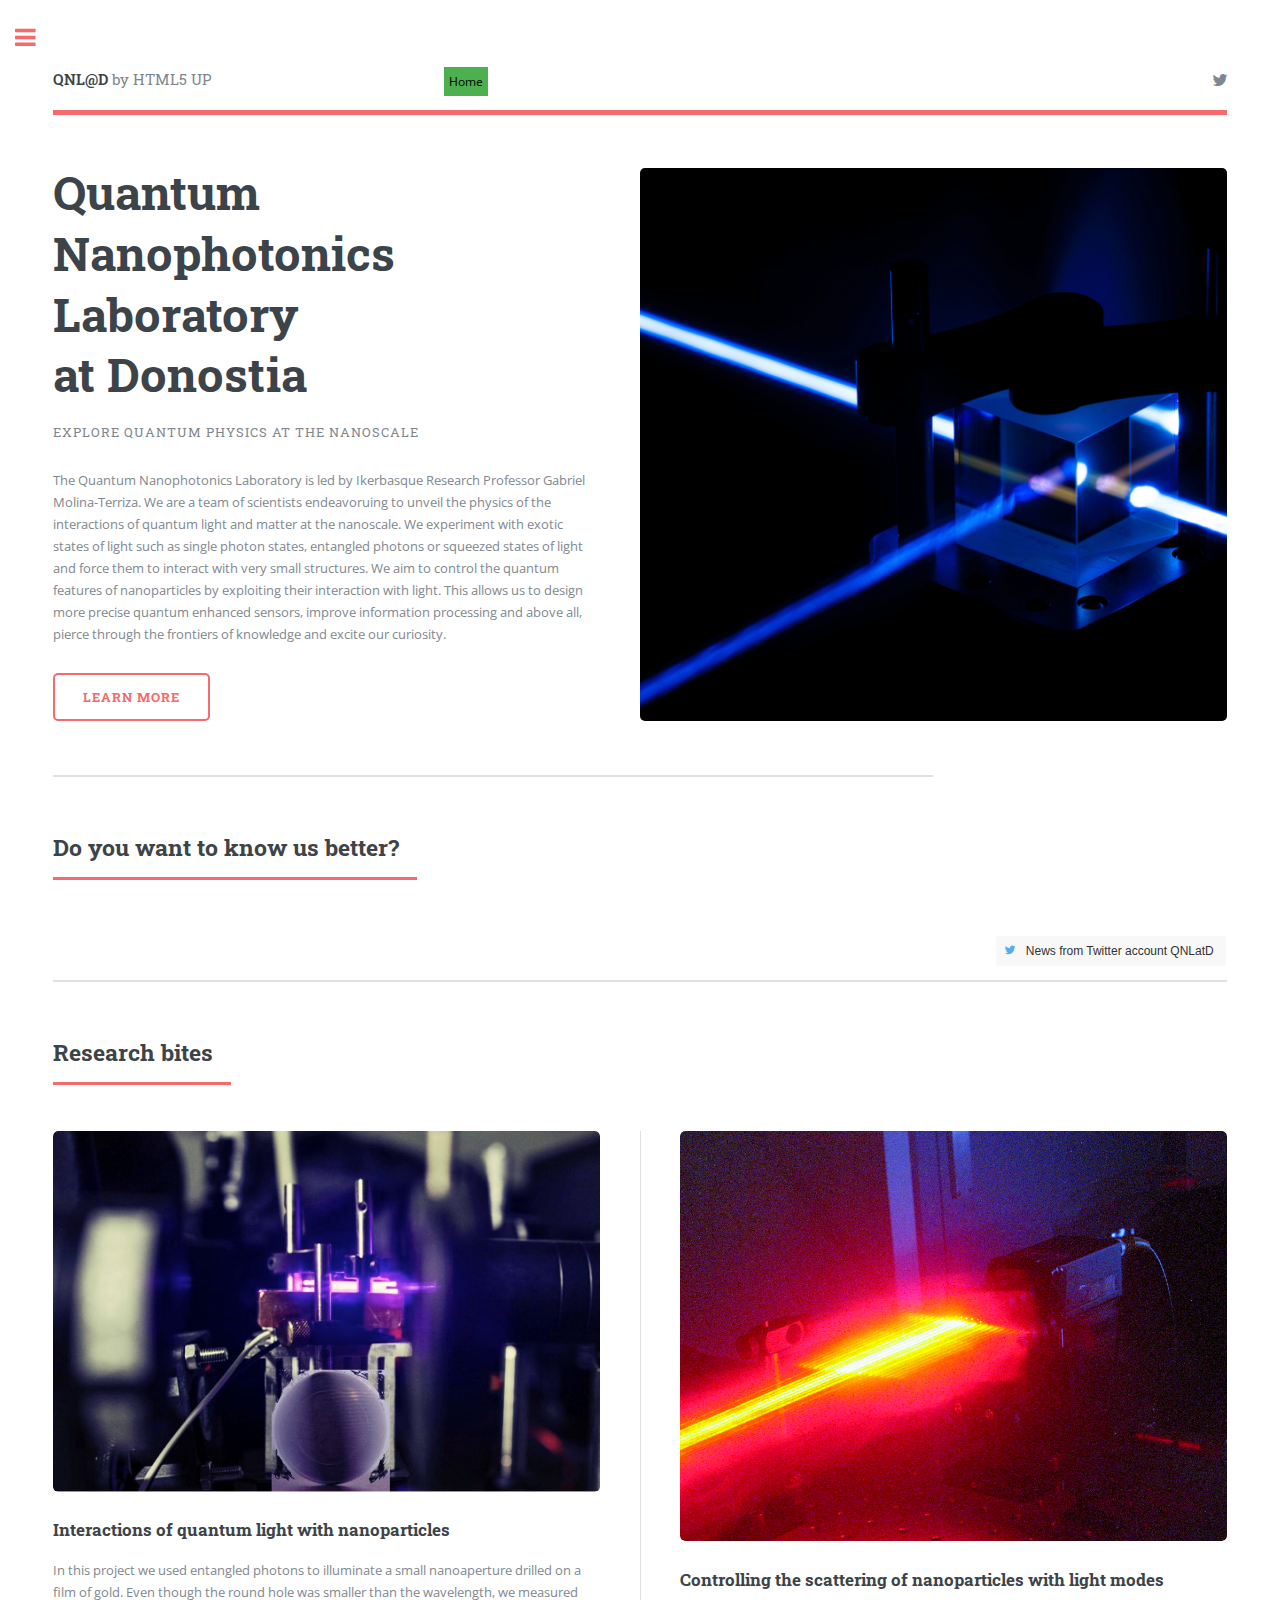
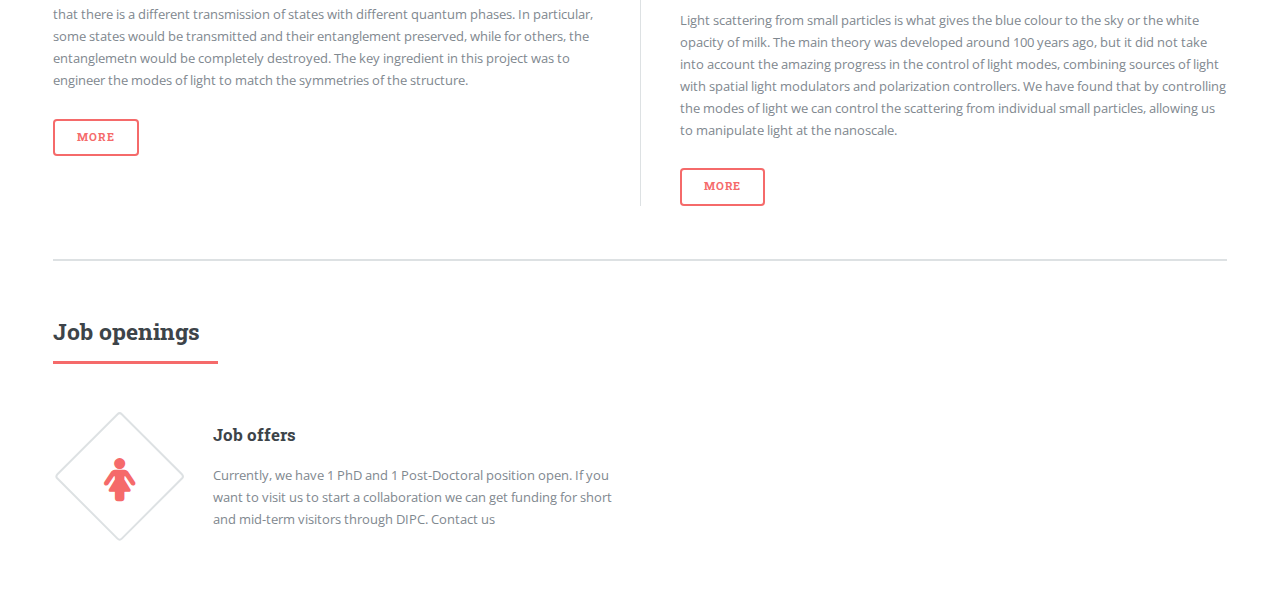
==== commit 6a6ee02b: "cleaned most of the unused parts ofg teh webpage" ====
--- a/index.html
+++ b/index.html
@@ -23,16 +23,17 @@
               by HTML5 UP</a>
 			<div class="topnav">
 				<a class="active" href="#Home">Home</a>
+				<!--  I want the webpage live, so I am taking out all links to other places under construction
 				<a href="#People">People</a>
 				<a href="#Publications">Publications</a>
 				<a href="#Research">Research</a>
 				<a href="#Outreach">Outreach</a>
-				<a href="#Contact">Contact</a>
+				<a href="#Contact">Contact</a> -->
 			</div> 
             <ul class="icons">
-              <li><a href="#" class="icon fa-twitter"><span class="label">Twitter</span></a></li>
-              <li><a href="#" class="icon fa-facebook"><span class="label">Facebook</span></a></li>
-              <li><a href="#" class="icon fa-instagram"><span class="label">Instagram</span></a></li>
+              <li><a href="https://twitter.com/QNLatD" class="icon fa-twitter"><span class="label">Twitter</span></a></li>
+              <!-- <li><a href="#" class="icon fa-facebook"><span class="label">Facebook</span></a></li>
+              <li><a href="#" class="icon fa-instagram"><span class="label">Instagram</span></a></li> -->
             </ul>
           </header>
           <!-- Banner -->
@@ -59,6 +60,7 @@
               <h2>Do you want to know us better?</h2>
             </header>
 			<div class="features">
+			  <!-- Working on adding content
 			  <article> <a href="people.html"><span class="icon fa-female"></span></a>
                 <div class="content">
                   <h3><a href="people.html">People</a></h3>
@@ -68,7 +70,7 @@
               <article> <span class="icon fa-paper-plane"></span>
                 <div class="content">
                   <h3>Publication list</h3>
-                  <p>You will know them by their fruits. If this is too biblical for your taste, there is another one we can use: Publish or perish. Not our motto, but if you want to know what has been our production to date, this is a good place to start.</p>
+                  <p>You will know them by their fruits. Publish or perish. Not our motto, but if you want to know what has been our production to date, this is a good place to start.</p>
                 </div>
               </article>
               <article> <span class="icon fa-rocket"></span>
@@ -82,7 +84,7 @@
                   <h3>This is for you</h3>
                   <p>Do you want to know more about quantum technologies but you were not good at maths in school? Are you wondering what are we doing with your taxes, but don't want a lecture? Do you want to spend some minutes learning the basics about what we do in a research centre?</p>
                 </div>
-              </article>
+              </article> -->
             </div>
 
           </section>
@@ -160,7 +162,7 @@
 			  <article> <span class="icon fa-female"></span>
                 <div class="content">
                   <h3>Job offers</h3>
-                  <p>Currently, we have 2 PhD and 1 Post-Doctoral position open. If you want to visit us to start a collaboration we can get funding for short and mid-term visitors through DIPC. Contact us</p>
+                  <p>Currently, we have 1 PhD and 1 Post-Doctoral position open. If you want to visit us to start a collaboration we can get funding for short and mid-term visitors through DIPC. Contact us</p>
                 </div>
               </article>
 			
@@ -183,7 +185,8 @@
             </header>
             <ul>
               <li><a href="index.html">Homepage</a></li>
-              <li><a href="people.html">People</a></li>
+              <!-- I want webpage live noW
+			  <li><a href="people.html">People</a></li>
               <li><a href="elements.html">Elements</a></li>
               <li> <span class="opener">Submenu</span>
                 <ul>
@@ -206,10 +209,12 @@
               <li><a href="#">Maximus Erat</a></li>
               <li><a href="#">Sapien Mauris</a></li>
               <li><a href="#">Amet Lacinia</a></li>
+			  -->
             </ul>
           </nav>
           <!-- Section -->
-          <section>
+          <!--
+		  <section>
             <header class="major">
               <h2>Ante interdum</h2>
             </header>
@@ -231,27 +236,22 @@
               <li><a href="#" class="button">More</a></li>
             </ul>
           </section>
+		  -->
           <!-- Section -->
           <section>
             <header class="major">
               <h2>Get in touch</h2>
             </header>
-            <p>Sed varius enim lorem ullamcorper dolore aliquam aenean ornare
-              velit lacus, ac varius enim lorem ullamcorper dolore. Proin sed
-              aliquam facilisis ante interdum. Sed nulla amet lorem feugiat
-              tempus aliquam.</p>
+            <p>Send us an email, call us, DM us in Twitter or simply drop by.</p>
             <ul class="contact">
-              <li class="fa-envelope-o"><a href="#">information@untitled.tld</a></li>
-              <li class="fa-phone">(000) 000-0000</li>
-              <li class="fa-home">1234 Somewhere Road #8254<br>
-                Nashville, TN 00000-0000</li>
+              <li class="fa-envelope-o"><a href="QNanoLab@gmail.com">QNanoLab@gmail.com</a></li>
+              <li class="fa-phone">+34 943018925</li>
+              <li class="fa-home">Centro de Fisica de Materiales - Material Physics Center <br>Paseo Manuel de Lardizabal, 5 <br> E-20018 Donostia – San Sebastián (Gipuzkoa) <br> Spain</li>
             </ul>
           </section>
           <!-- Footer -->
           <footer id="footer">
-            <p class="copyright">© Untitled. All rights reserved. Demo Images: <a
-
-                href="https://unsplash.com">Unsplash</a>. Design: <a href="https://html5up.net">HTML5
+            <p class="copyright"> Design: <a href="https://html5up.net">HTML5
                 UP</a>.</p>
           </footer>
         </div>
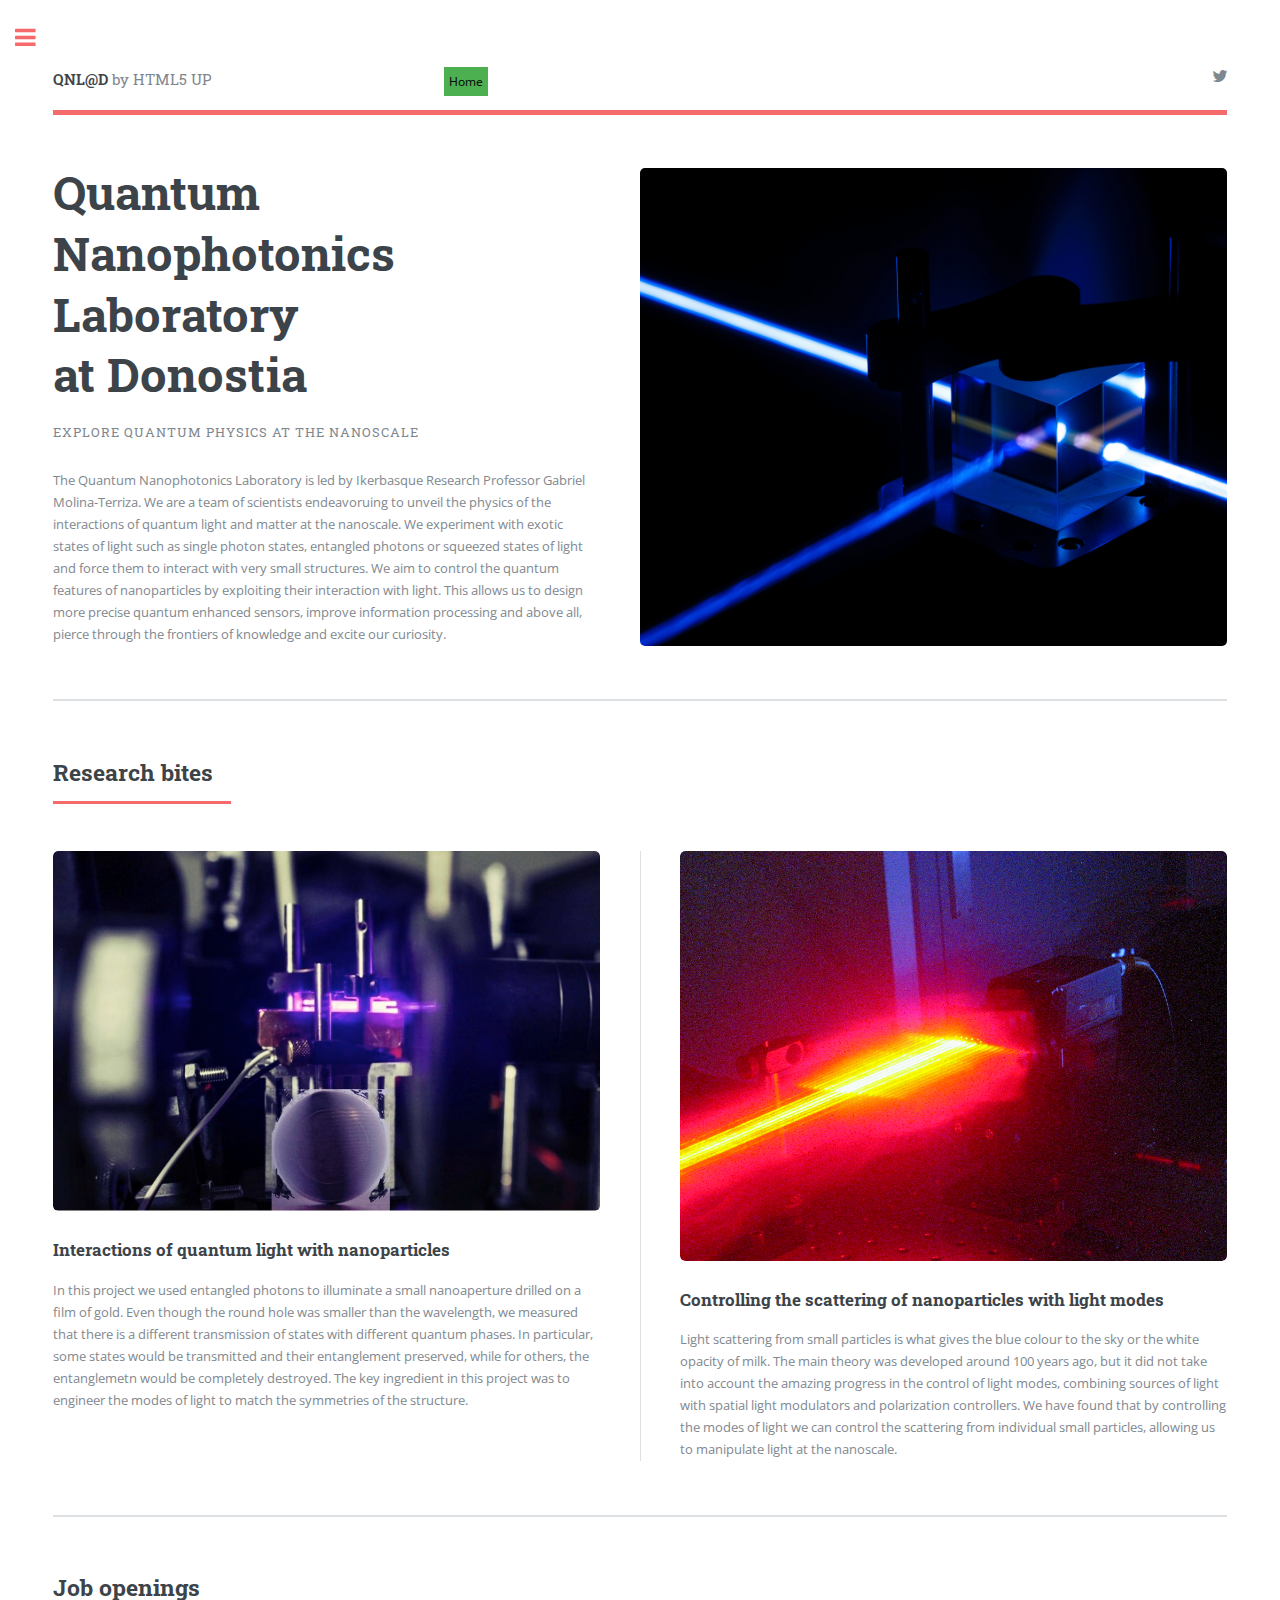
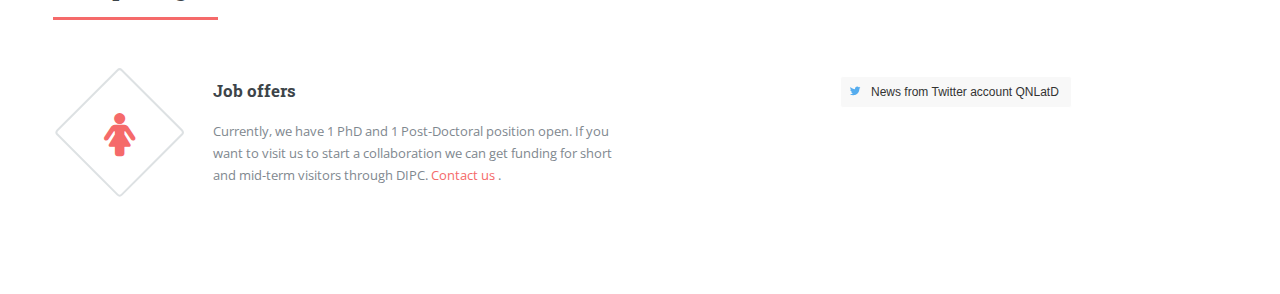
==== commit 6deb5477: "Changed twitter line position, reverted to old icons, removed all buttons leading nowhere, Ready to " ====
--- a/index.html
+++ b/index.html
@@ -31,7 +31,7 @@
 				<a href="#Contact">Contact</a> -->
 			</div> 
             <ul class="icons">
-              <li><a href="https://twitter.com/QNLatD" class="icon fa-twitter"><span class="label">Twitter</span></a></li>
+              <li><a href="https://twitter.com/QNLatD" class="icon fa fa-twitter"><span class="label">Twitter</span></a></li>
               <!-- <li><a href="#" class="icon fa-facebook"><span class="label">Facebook</span></a></li>
               <li><a href="#" class="icon fa-instagram"><span class="label">Instagram</span></a></li> -->
             </ul>
@@ -48,13 +48,14 @@
 			  interactions of quantum light and matter at the nanoscale. We experiment with exotic states
 			  of light such as single photon states, entangled photons or squeezed states of light and 
 			  force them to interact with very small structures. We aim to control the quantum features of nanoparticles by exploiting their interaction with light. This allows us to design more precise quantum enhanced sensors, improve information processing and above all, pierce through the frontiers of knowledge and excite our curiosity.</p>
-              <ul class="actions">
+              <!--<ul class="actions">
                 <li><a href="#" class="button big">Learn More</a></li>
-              </ul>
+              </ul> -->
             </div>
             <span class="image object"> <img src="images/SparatedTwins.jpg" alt=""> </span>
           </section>
-          <!-- Section -->
+		  <!-- Section -->
+		  <!-- Section removed until there is content
 		  <section style="float:left;width:75%">
 			<header class="major">
               <h2>Do you want to know us better?</h2>
@@ -84,17 +85,18 @@
                   <h3>This is for you</h3>
                   <p>Do you want to know more about quantum technologies but you were not good at maths in school? Are you wondering what are we doing with your taxes, but don't want a lecture? Do you want to spend some minutes learning the basics about what we do in a research centre?</p>
                 </div>
-              </article> -->
-            </div>
-
-          </section>
-			<aside style="float:right; margin-top:150px"> 
+              </article> 
+            </div> 
+
+          
+			<div style="float:left; margin-top:0px"> 
 				<a class="twitter-timeline" data-chrome="noheader" data-width="220" data-height="500" href="https://twitter.com/QNLatD?ref_src=twsrc%5Etfw">News from Twitter account QNLatD</a>
 				<script async src="https://platform.twitter.com/widgets.js" charset="utf-8"></script>
 
-			</aside>
+			</div>
+			</section>
 			<div style="clear: both;"></div>
-		  
+		  -->
           <!-- Section Research bites -->
           <section>
             <header class="major">
@@ -104,16 +106,16 @@
               <article> <a href="#" class="image"><img src="images/slideshow.011.jpg" alt=""></a>
                 <h3>Interactions of quantum light with nanoparticles</h3>
                 <p>In this project we used entangled photons to illuminate a small nanoaperture drilled on a film of gold. Even though the round hole was smaller than the wavelength, we measured that there is a different transmission of states with different quantum phases. In particular, some states would be transmitted and their entanglement preserved, while for others, the entanglemetn would be completely destroyed. The key ingredient in this project was to engineer the modes of light to match the symmetries of the structure.</p>
-                <ul class="actions">
-                  <li><a href="#" class="button">More</a></li>
-                </ul>
+                <!-- <ul class="actions">
+                  <li><a href="#" class="button">More</a></li>
+                </ul> -->
               </article>
               <article> <a href="#" class="image"><img src="images/IMG_2307.jpg" alt=""></a>
                 <h3>Controlling the scattering of nanoparticles with light modes</h3>
                 <p>Light scattering from small particles is what gives the blue colour to the sky or the white opacity of milk. The main theory was developed around 100 years ago, but it did not take into account the amazing progress in the control of light modes, combining sources of light with spatial light modulators and polarization controllers. We have found that by controlling the modes of light we can control the scattering from individual small particles, allowing us to manipulate light at the nanoscale.</p>
-                <ul class="actions">
-                  <li><a href="#" class="button">More</a></li>
-                </ul>
+               <!-- <ul class="actions">
+                  <li><a href="#" class="button">More</a></li>
+                </ul> -->
               </article>
  <!--             <article> <a href="#" class="image"><img src="images/pic03.jpg" alt=""></a>
                 <h3>Tempus ullamcorper</h3>
@@ -152,6 +154,7 @@
                 </ul>
               </article> !-->
             </div>
+
           </section>
 		           <!-- Section Job openings -->
           <section>
@@ -159,13 +162,17 @@
               <h2>Job openings</h2>
             </header>
 			<div class="features">
-			  <article> <span class="icon fa-female"></span>
+			  <article> <span class="icon fa-female"></i></span>
                 <div class="content">
                   <h3>Job offers</h3>
-                  <p>Currently, we have 1 PhD and 1 Post-Doctoral position open. If you want to visit us to start a collaboration we can get funding for short and mid-term visitors through DIPC. Contact us</p>
-                </div>
-              </article>
-			
+                  <p>Currently, we have 1 PhD and 1 Post-Doctoral position open. If you want to visit us to start a collaboration we can get funding for short and mid-term visitors through DIPC. <a href="#Contact">Contact us </a>.
+                </div>
+			</article>
+			<div style="float:right; margin-top:0px; margin-left:200px"> 
+				<a class="twitter-timeline" data-chrome="noheader" data-width="220" data-height="500" href="https://twitter.com/QNLatD?ref_src=twsrc%5Etfw">News from Twitter account QNLatD</a>
+				<script async src="https://platform.twitter.com/widgets.js" charset="utf-8"></script>
+			</div>
+			<div style="clear: both;"></div>
 		  </section>	
         </div>
       </div>
@@ -240,11 +247,11 @@
           <!-- Section -->
           <section>
             <header class="major">
-              <h2>Get in touch</h2>
+              <h2 id="Contact">Get in touch</h2>
             </header>
             <p>Send us an email, call us, DM us in Twitter or simply drop by.</p>
             <ul class="contact">
-              <li class="fa-envelope-o"><a href="QNanoLab@gmail.com">QNanoLab@gmail.com</a></li>
+              <li class="fa-envelope-o">QNanoLab@gmail.com</a></li>
               <li class="fa-phone">+34 943018925</li>
               <li class="fa-home">Centro de Fisica de Materiales - Material Physics Center <br>Paseo Manuel de Lardizabal, 5 <br> E-20018 Donostia – San Sebastián (Gipuzkoa) <br> Spain</li>
             </ul>
--- a/assets/css/main.css
+++ b/assets/css/main.css
@@ -1,4 +1,4 @@
-@import url(font-awesome.min.css);
+@import url(fontawesome.min.css);
 @import url("https://fonts.googleapis.com/css?family=Open+Sans:400,600,400italic,600italic|Roboto+Slab:400,700");
 
 /*
